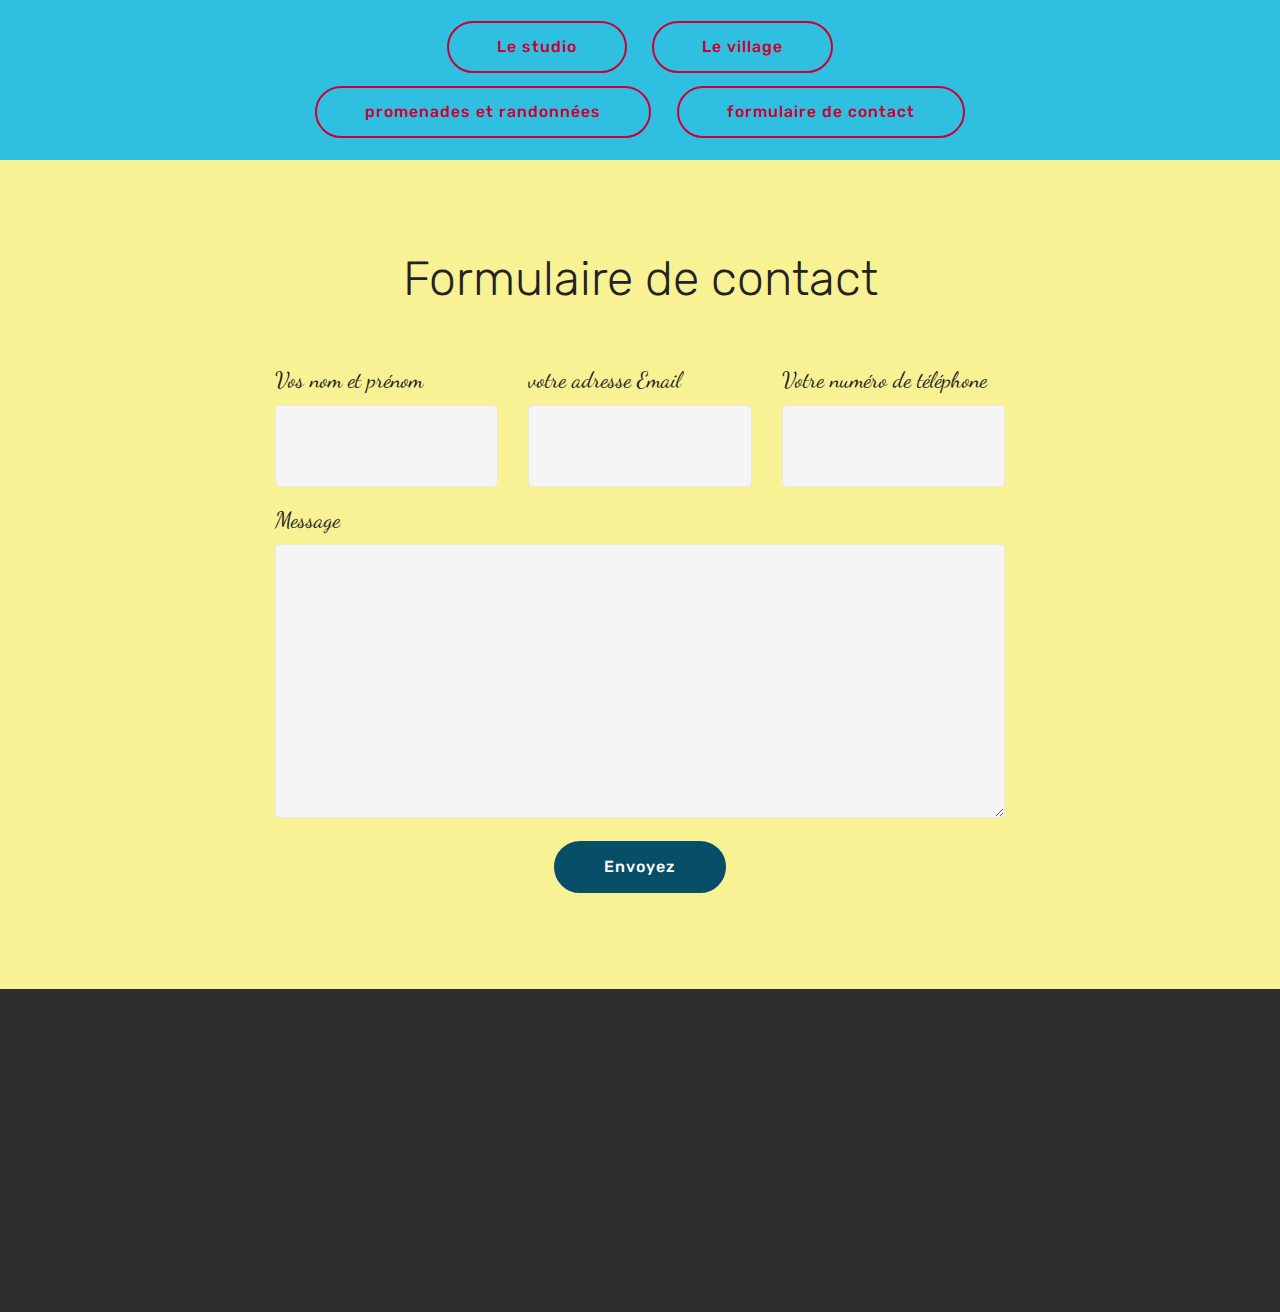
==== formulaire de contact.html @ d0e0c3ac "create github pages" ====
<!DOCTYPE html>
<html >
<head>
  <!-- Site made with Mobirise Website Builder v4.7.2, https://mobirise.com -->
  <meta charset="UTF-8">
  <meta http-equiv="X-UA-Compatible" content="IE=edge">
  <meta name="generator" content="Mobirise v4.7.2, mobirise.com">
  <meta name="viewport" content="width=device-width, initial-scale=1, minimum-scale=1">
  <link rel="shortcut icon" href="assets/images/logo4.png" type="image/x-icon">
  <meta name="description" content="formulaire de contact">
  <title>Formulaire de contact</title>
  <link rel="stylesheet" href="assets/tether/tether.min.css">
  <link rel="stylesheet" href="assets/soundcloud-plugin/style.css">
  <link rel="stylesheet" href="assets/bootstrap/css/bootstrap.min.css">
  <link rel="stylesheet" href="assets/bootstrap/css/bootstrap-grid.min.css">
  <link rel="stylesheet" href="assets/bootstrap/css/bootstrap-reboot.min.css">
  <link rel="stylesheet" href="assets/animatecss/animate.min.css">
  <link rel="stylesheet" href="assets/socicon/css/styles.css">
  <link rel="stylesheet" href="assets/theme/css/style.css">
  <link rel="stylesheet" href="assets/mobirise/css/mbr-additional.css" type="text/css">
  
  
  
</head>
<body>

<!-- Google Analytics -->
<!-- Global site tag (gtag.js) - Google Analytics -->
<script async src="https://www.googletagmanager.com/gtag/js?id=UA-39792018-1"></script>
<script>
  window.dataLayer = window.dataLayer || [];
  function gtag(){dataLayer.push(arguments);}
  gtag('js', new Date());

  gtag('config', 'UA-39792018-1');
</script>

<!-- /Google Analytics -->


  <section class="mbr-section content8 cid-qNClLmtJgL" id="content8-3a">

    

    <div class="container">
        <div class="media-container-row title">
            <div class="col-12 col-md-8">
                <div class="mbr-section-btn align-center"><a class="btn btn-secondary-outline display-4" href="le studio.html" target="_blank">Le studio</a>
                    <a class="btn btn-secondary-outline display-4" href="le village.html" target="_blank">Le village</a> <a class="btn btn-secondary-outline display-4" href="rando.html" target="_blank">promenades et randonnées</a> <a class="btn btn-secondary-outline display-4" href="formulaire de contact.html" target="_blank">formulaire de contact</a></div>
            </div>
        </div>
    </div>
</section>

<section class="engine"><a href="https://mobirise.me/f">easy website creator</a></section><section class="mbr-section form1 cid-qNvqzRquiF" id="form1-30">

    

    
    <div class="container">
        <div class="row justify-content-center">
            <div class="title col-12 col-lg-8">
                <h2 class="mbr-section-title align-center pb-3 mbr-fonts-style display-2">
                    Formulaire de contact</h2>
                
            </div>
        </div>
    </div>
    <div class="container">
        <div class="row justify-content-center">
            <div class="media-container-column col-lg-8" data-form-type="formoid">
                    <div data-form-alert="" hidden="">votre message est envoyé</div>
            
                    <form class="mbr-form" action="https://mobirise.com/" method="post" data-form-title="Mobirise Form"><input type="hidden" name="email" data-form-email="true" value="fHrhHbNOTIXCjC94zwhimyqb4hc38KKIVWEuF61vkBFGDhOeCDup/QBwqun3KkVabHshCgGC2IEujzkNnMzbfjsd3WDoU7LWWPaeH7kyY+JTTnY9PksOEHny44Px7Giq" data-form-field="Email">
                        <div class="row row-sm-offset">
                            <div class="col-md-4 multi-horizontal" data-for="name">
                                <div class="form-group">
                                    <label class="form-control-label mbr-fonts-style display-7" for="name-form1-30">Vos nom et prénom</label>
                                    <input type="text" class="form-control" name="name" data-form-field="Name" required="" id="name-form1-30">
                                </div>
                            </div>
                            <div class="col-md-4 multi-horizontal" data-for="email">
                                <div class="form-group">
                                    <label class="form-control-label mbr-fonts-style display-7" for="email-form1-30">votre adresse Email</label>
                                    <input type="email" class="form-control" name="email" data-form-field="Email" required="" id="email-form1-30">
                                </div>
                            </div>
                            <div class="col-md-4 multi-horizontal" data-for="phone">
                                <div class="form-group">
                                    <label class="form-control-label mbr-fonts-style display-7" for="phone-form1-30">Votre numéro de téléphone</label>
                                    <input type="tel" class="form-control" name="phone" data-form-field="Phone" id="phone-form1-30">
                                </div>
                            </div>
                        </div>
                        <div class="form-group" data-for="message">
                            <label class="form-control-label mbr-fonts-style display-7" for="message-form1-30">Message</label>
                            <textarea type="text" class="form-control" name="message" rows="7" data-form-field="Message" id="message-form1-30"></textarea>
                        </div>
            
                        <span class="input-group-btn"><button href="" type="submit" class="btn btn-primary btn-form display-4">Envoyez</button></span>
                    </form>
            </div>
        </div>
    </div>
</section>

<section class="cid-qOCn9aMq0o" id="footer1-49">

    

    

    <div class="container">
        <div class="media-container-row content text-white">
            <div class="col-12 col-md-3">
                <div class="media-wrap">
                    <a href="https://mobirise.com/">
                        <img src="assets/images/logo2.png" alt="Mobirise">
                    </a>
                </div>
            </div>
            <div class="col-12 col-md-3 mbr-fonts-style display-7">
                <h5 class="pb-3"></h5>
                <p class="mbr-text"><br><br></p>
            </div>
            <div class="col-12 col-md-3 mbr-fonts-style display-7">
                <h5 class="pb-3">
                    Contacts
                </h5>
                <p class="mbr-text">
                    Email: guy.gimenez@sfr.fr &nbsp; &nbsp; &nbsp; Téléphone: <br>+33 6 86 57 93 01 &nbsp; &nbsp; &nbsp; &nbsp; &nbsp; &nbsp; &nbsp; &nbsp; &nbsp;<br></p>
            </div>
            <div class="col-12 col-md-3 mbr-fonts-style display-7">
                <h5 class="pb-3">
                    Liens</h5>
                <p class="mbr-text"><a href="mentions légales.html" target="_blank" class="text-secondary">Mentions légales</a><br><a href="https://www.clevacances.com/fr/locationvacances/midipyrenees/hautespyrenees/gavarnie-26995/studio_alcove_residence_le_mousqueton_a_gavarnie/18421" target="_blank" class="text-secondary">Annonce Clévacances</a><br><br></p>
            </div>
        </div>
        
    </div>
</section>


  <script src="assets/web/assets/jquery/jquery.min.js"></script>
  <script src="assets/popper/popper.min.js"></script>
  <script src="assets/tether/tether.min.js"></script>
  <script src="assets/bootstrap/js/bootstrap.min.js"></script>
  <script src="assets/smoothscroll/smooth-scroll.js"></script>
  <script src="assets/cookies-alert-plugin/cookies-alert-core.js"></script>
  <script src="assets/cookies-alert-plugin/cookies-alert-script.js"></script>
  <script src="assets/viewportchecker/jquery.viewportchecker.js"></script>
  <script src="assets/theme/js/script.js"></script>
  <script src="assets/formoid/formoid.min.js"></script>
  
  
 <div id="scrollToTop" class="scrollToTop mbr-arrow-up"><a style="text-align: center;"><i></i></a></div>
    <input name="animation" type="hidden">
  <input name="cookieData" type="hidden" data-cookie-text="We use cookies to give you the best experience. Read our <a href='privacy.html'>cookie policy</a>.">
  </body>
</html>
---- assets/soundcloud-plugin/style.css ----
.addons-container {
  position: relative;
  margin-left: auto;
  margin-right: auto;
  padding-right: 15px;
  padding-left: 15px; }
  @media (min-width: 576px) {
    .addons-container {
      padding-right: 15px;
      padding-left: 15px; } }
  @media (min-width: 768px) {
    .addons-container {
      padding-right: 15px;
      padding-left: 15px; } }
  @media (min-width: 992px) {
    .addons-container {
      padding-right: 15px;
      padding-left: 15px; } }
  @media (min-width: 1200px) {
    .addons-container {
      padding-right: 15px;
      padding-left: 15px; } }
  @media (min-width: 576px) {
    .addons-container {
      width: 540px;
      max-width: 100%; } }
  @media (min-width: 768px) {
    .addons-container {
      width: 720px;
      max-width: 100%; } }
  @media (min-width: 992px) {
    .addons-container {
      width: 960px;
      max-width: 100%; } }
  @media (min-width: 1200px) {
    .addons-container {
      width: 1140px;
      max-width: 100%; } }

.addons-container-inner{
    position: relative;
    width: 100%;
    min-height: 1px;
    padding-right: 15px;
    padding-left: 15px;
}
@media (min-width: 567px) {
    .addons-container-inner{
        -ms-flex: 0 0 66.666667%;
        flex: 0 0 66.666667%;
        max-width: 66.666667%;
    }
}
.addons-row{
    display: flex;
    justify-content:center;
}
---- assets/socicon/css/styles.css ----
@charset "UTF-8";

@font-face {
  font-family: "socicon";
  src:url("../fonts/socicon.eot");
  src:url("../fonts/socicon.eot?#iefix") format("embedded-opentype"),
    url("../fonts/socicon.woff") format("woff"),
    url("../fonts/socicon.ttf") format("truetype"),
    url("../fonts/socicon.svg#socicon") format("svg");
  font-weight: normal;
  font-style: normal;

}

[data-icon]:before {
  font-family: "socicon" !important;
  content: attr(data-icon);
  font-style: normal !important;
  font-weight: normal !important;
  font-variant: normal !important;
  text-transform: none !important;
  speak: none;
  line-height: 1;
  -webkit-font-smoothing: antialiased;
  -moz-osx-font-smoothing: grayscale;
}

[class^="socicon-"]:before,
[class*=" socicon-"]:before {
  font-family: "socicon" !important;
  font-style: normal !important;
  font-weight: normal !important;
  font-variant: normal !important;
  text-transform: none !important;
  speak: none;
  line-height: 1;
  -webkit-font-smoothing: antialiased;
  -moz-osx-font-smoothing: grayscale;
}

.socicon-modelmayhem:before {
  content: "\e000";
}
.socicon-mixcloud:before {
  content: "\e001";
}
.socicon-drupal:before {
  content: "\e002";
}
.socicon-swarm:before {
  content: "\e003";
}
.socicon-istock:before {
  content: "\e004";
}
.socicon-yammer:before {
  content: "\e005";
}
.socicon-ello:before {
  content: "\e006";
}
.socicon-stackoverflow:before {
  content: "\e007";
}
.socicon-persona:before {
  content: "\e008";
}
.socicon-triplej:before {
  content: "\e009";
}
.socicon-houzz:before {
  content: "\e00a";
}
.socicon-rss:before {
  content: "\e00b";
}
.socicon-paypal:before {
  content: "\e00c";
}
.socicon-odnoklassniki:before {
  content: "\e00d";
}
.socicon-airbnb:before {
  content: "\e00e";
}
.socicon-periscope:before {
  content: "\e00f";
}
.socicon-outlook:before {
  content: "\e010";
}
.socicon-coderwall:before {
  content: "\e011";
}
.socicon-tripadvisor:before {
  content: "\e012";
}
.socicon-appnet:before {
  content: "\e013";
}
.socicon-goodreads:before {
  content: "\e014";
}
.socicon-tripit:before {
  content: "\e015";
}
.socicon-lanyrd:before {
  content: "\e016";
}
.socicon-slideshare:before {
  content: "\e017";
}
.socicon-buffer:before {
  content: "\e018";
}
.socicon-disqus:before {
  content: "\e019";
}
.socicon-vkontakte:before {
  content: "\e01a";
}
.socicon-whatsapp:before {
  content: "\e01b";
}
.socicon-patreon:before {
  content: "\e01c";
}
.socicon-storehouse:before {
  content: "\e01d";
}
.socicon-pocket:before {
  content: "\e01e";
}
.socicon-mail:before {
  content: "\e01f";
}
.socicon-blogger:before {
  content: "\e020";
}
.socicon-technorati:before {
  content: "\e021";
}
.socicon-reddit:before {
  content: "\e022";
}
.socicon-dribbble:before {
  content: "\e023";
}
.socicon-stumbleupon:before {
  content: "\e024";
}
.socicon-digg:before {
  content: "\e025";
}
.socicon-envato:before {
  content: "\e026";
}
.socicon-behance:before {
  content: "\e027";
}
.socicon-delicious:before {
  content: "\e028";
}
.socicon-deviantart:before {
  content: "\e029";
}
.socicon-forrst:before {
  content: "\e02a";
}
.socicon-play:before {
  content: "\e02b";
}
.socicon-zerply:before {
  content: "\e02c";
}
.socicon-wikipedia:before {
  content: "\e02d";
}
.socicon-apple:before {
  content: "\e02e";
}
.socicon-flattr:before {
  content: "\e02f";
}
.socicon-github:before {
  content: "\e030";
}
.socicon-renren:before {
  content: "\e031";
}
.socicon-friendfeed:before {
  content: "\e032";
}
.socicon-newsvine:before {
  content: "\e033";
}
.socicon-identica:before {
  content: "\e034";
}
.socicon-bebo:before {
  content: "\e035";
}
.socicon-zynga:before {
  content: "\e036";
}
.socicon-steam:before {
  content: "\e037";
}
.socicon-xbox:before {
  content: "\e038";
}
.socicon-windows:before {
  content: "\e039";
}
.socicon-qq:before {
  content: "\e03a";
}
.socicon-douban:before {
  content: "\e03b";
}
.socicon-meetup:before {
  content: "\e03c";
}
.socicon-playstation:before {
  content: "\e03d";
}
.socicon-android:before {
  content: "\e03e";
}
.socicon-snapchat:before {
  content: "\e03f";
}
.socicon-twitter:before {
  content: "\e040";
}
.socicon-facebook:before {
  content: "\e041";
}
.socicon-googleplus:before {
  content: "\e042";
}
.socicon-pinterest:before {
  content: "\e043";
}
.socicon-foursquare:before {
  content: "\e044";
}
.socicon-yahoo:before {
  content: "\e045";
}
.socicon-skype:before {
  content: "\e046";
}
.socicon-yelp:before {
  content: "\e047";
}
.socicon-feedburner:before {
  content: "\e048";
}
.socicon-linkedin:before {
  content: "\e049";
}
.socicon-viadeo:before {
  content: "\e04a";
}
.socicon-xing:before {
  content: "\e04b";
}
.socicon-myspace:before {
  content: "\e04c";
}
.socicon-soundcloud:before {
  content: "\e04d";
}
.socicon-spotify:before {
  content: "\e04e";
}
.socicon-grooveshark:before {
  content: "\e04f";
}
.socicon-lastfm:before {
  content: "\e050";
}
.socicon-youtube:before {
  content: "\e051";
}
.socicon-vimeo:before {
  content: "\e052";
}
.socicon-dailymotion:before {
  content: "\e053";
}
.socicon-vine:before {
  content: "\e054";
}
.socicon-flickr:before {
  content: "\e055";
}
.socicon-500px:before {
  content: "\e056";
}
.socicon-wordpress:before {
  content: "\e058";
}
.socicon-tumblr:before {
  content: "\e059";
}
.socicon-twitch:before {
  content: "\e05a";
}
.socicon-8tracks:before {
  content: "\e05b";
}
.socicon-amazon:before {
  content: "\e05c";
}
.socicon-icq:before {
  content: "\e05d";
}
.socicon-smugmug:before {
  content: "\e05e";
}
.socicon-ravelry:before {
  content: "\e05f";
}
.socicon-weibo:before {
  content: "\e060";
}
.socicon-baidu:before {
  content: "\e061";
}
.socicon-angellist:before {
  content: "\e062";
}
.socicon-ebay:before {
  content: "\e063";
}
.socicon-imdb:before {
  content: "\e064";
}
.socicon-stayfriends:before {
  content: "\e065";
}
.socicon-residentadvisor:before {
  content: "\e066";
}
.socicon-google:before {
  content: "\e067";
}
.socicon-yandex:before {
  content: "\e068";
}
.socicon-sharethis:before {
  content: "\e069";
}
.socicon-bandcamp:before {
  content: "\e06a";
}
.socicon-itunes:before {
  content: "\e06b";
}
.socicon-deezer:before {
  content: "\e06c";
}
.socicon-telegram:before {
  content: "\e06e";
}
.socicon-openid:before {
  content: "\e06f";
}
.socicon-amplement:before {
  content: "\e070";
}
.socicon-viber:before {
  content: "\e071";
}
.socicon-zomato:before {
  content: "\e072";
}
.socicon-draugiem:before {
  content: "\e074";
}
.socicon-endomodo:before {
  content: "\e075";
}
.socicon-filmweb:before {
  content: "\e076";
}
.socicon-stackexchange:before {
  content: "\e077";
}
.socicon-wykop:before {
  content: "\e078";
}
.socicon-teamspeak:before {
  content: "\e079";
}
.socicon-teamviewer:before {
  content: "\e07a";
}
.socicon-ventrilo:before {
  content: "\e07b";
}
.socicon-younow:before {
  content: "\e07c";
}
.socicon-raidcall:before {
  content: "\e07d";
}
.socicon-mumble:before {
  content: "\e07e";
}
.socicon-medium:before {
  content: "\e06d";
}
.socicon-bebee:before {
  content: "\e07f";
}
.socicon-hitbox:before {
  content: "\e080";
}
.socicon-reverbnation:before {
  content: "\e081";
}
.socicon-formulr:before {
  content: "\e082";
}
.socicon-instagram:before {
  content: "\e057";
}
.socicon-battlenet:before {
  content: "\e083";
}
.socicon-chrome:before {
  content: "\e084";
}
.socicon-discord:before {
  content: "\e086";
}
.socicon-issuu:before {
  content: "\e087";
}
.socicon-macos:before {
  content: "\e088";
}
.socicon-firefox:before {
  content: "\e089";
}
.socicon-opera:before {
  content: "\e08d";
}
.socicon-keybase:before {
  content: "\e090";
}
.socicon-alliance:before {
  content: "\e091";
}
.socicon-livejournal:before {
  content: "\e092";
}
.socicon-googlephotos:before {
  content: "\e093";
}
.socicon-horde:before {
  content: "\e094";
}
.socicon-etsy:before {
  content: "\e095";
}
.socicon-zapier:before {
  content: "\e096";
}
.socicon-google-scholar:before {
  content: "\e097";
}
.socicon-researchgate:before {
  content: "\e098";
}
.socicon-wechat:before {
  content: "\e099";
}
.socicon-strava:before {
  content: "\e09a";
}
.socicon-line:before {
  content: "\e09b";
}
.socicon-lyft:before {
  content: "\e09c";
}
.socicon-uber:before {
  content: "\e09d";
}
.socicon-songkick:before {
  content: "\e09e";
}
.socicon-viewbug:before {
  content: "\e09f";
}
.socicon-googlegroups:before {
  content: "\e0a0";
}
.socicon-quora:before {
  content: "\e073";
}
.socicon-diablo:before {
  content: "\e085";
}
.socicon-blizzard:before {
  content: "\e0a1";
}
.socicon-hearthstone:before {
  content: "\e08b";
}
.socicon-heroes:before {
  content: "\e08a";
}
.socicon-overwatch:before {
  content: "\e08c";
}
.socicon-warcraft:before {
  content: "\e08e";
}
.socicon-starcraft:before {
  content: "\e08f";
}
.socicon-beam:before {
  content: "\e0a2";
}
.socicon-curse:before {
  content: "\e0a3";
}
.socicon-player:before {
  content: "\e0a4";
}
.socicon-streamjar:before {
  content: "\e0a5";
}
.socicon-nintendo:before {
  content: "\e0a6";
}
.socicon-hellocoton:before {
  content: "\e0a7";
}
---- assets/theme/css/style.css ----
/*!
 * Mobirise v4 theme (https://mobirise.com/)
 * Copyright 2017 Mobirise
 */
section {
  background-color: #eeeeee; }

section,
.container,
.container-fluid {
  position: relative;
  word-wrap: break-word; }

a.mbr-iconfont:hover {
  text-decoration: none; }

.article .lead p, .article .lead ul, .article .lead ol, .article .lead pre, .article .lead blockquote {
  margin-bottom: 0; }

a {
  font-style: normal;
  font-weight: 400;
  cursor: pointer; }
  a, a:hover {
    text-decoration: none; }

figure {
  margin-bottom: 0; }

body {
  color: #232323; }

h1, h2, h3, h4, h5, h6,
.h1, .h2, .h3, .h4, .h5, .h6,
.display-1, .display-2, .display-3, .display-4 {
  line-height: 1;
  word-break: break-word;
  word-wrap: break-word; }

b, strong {
  font-weight: bold; }

blockquote {
  padding: 10px 0 10px 20px;
  position: relative;
  border-left: 2px solid;
  border-color: #ff3366; }

input:-webkit-autofill, input:-webkit-autofill:hover, input:-webkit-autofill:focus, input:-webkit-autofill:active {
  transition-delay: 9999s;
  transition-property: background-color, color; }

textarea[type="hidden"] {
  display: none; }

body {
  position: relative; }

section {
  background-position: 50% 50%;
  background-repeat: no-repeat;
  background-size: cover; }
  section .mbr-background-video,
  section .mbr-background-video-preview {
    position: absolute;
    bottom: 0;
    left: 0;
    right: 0;
    top: 0; }

.hidden {
  visibility: hidden; }

.mbr-z-index20 {
  z-index: 20; }

/*! Base colors */
.mbr-white {
  color: #ffffff; }

.mbr-black {
  color: #000000; }

.mbr-bg-white {
  background-color: #ffffff; }

.mbr-bg-black {
  background-color: #000000; }

/*! Text-aligns */
.align-left {
  text-align: left; }

.align-center {
  text-align: center; }

.align-right {
  text-align: right; }

@media (max-width: 767px) {
  .align-left, .align-center, .align-right, .mbr-section-btn, .mbr-section-title {
    text-align: center; } }
/*! Font-weight  */
.mbr-light {
  font-weight: 300; }

.mbr-regular {
  font-weight: 400; }

.mbr-semibold {
  font-weight: 500; }

.mbr-bold {
  font-weight: 700; }

/*! Media  */
.media-size-item {
  -webkit-flex: 1 1 auto;
  -moz-flex: 1 1 auto;
  -ms-flex: 1 1 auto;
  -o-flex: 1 1 auto;
  flex: 1 1 auto; }

.media-content {
  -webkit-flex-basis: 100%;
  flex-basis: 100%; }

.media-container-row {
  display: -ms-flexbox;
  display: -webkit-flex;
  display: flex;
  -webkit-flex-direction: row;
  -ms-flex-direction: row;
  flex-direction: row;
  -webkit-flex-wrap: wrap;
  -ms-flex-wrap: wrap;
  flex-wrap: wrap;
  -webkit-justify-content: center;
  -ms-flex-pack: center;
  justify-content: center;
  -webkit-align-content: center;
  -ms-flex-line-pack: center;
  align-content: center;
  -webkit-align-items: start;
  -ms-flex-align: start;
  align-items: start; }
  .media-container-row .media-size-item {
    width: 400px; }

.media-container-column {
  display: -ms-flexbox;
  display: -webkit-flex;
  display: flex;
  -webkit-flex-direction: column;
  -ms-flex-direction: column;
  flex-direction: column;
  -webkit-flex-wrap: wrap;
  -ms-flex-wrap: wrap;
  flex-wrap: wrap;
  -webkit-justify-content: center;
  -ms-flex-pack: center;
  justify-content: center;
  -webkit-align-content: center;
  -ms-flex-line-pack: center;
  align-content: center;
  -webkit-align-items: stretch;
  -ms-flex-align: stretch;
  align-items: stretch; }
  .media-container-column > * {
    width: 100%; }

@media (min-width: 992px) {
  .media-container-row {
    -webkit-flex-wrap: nowrap;
    -ms-flex-wrap: nowrap;
    flex-wrap: nowrap; } }
figure {
  overflow: hidden; }

figure[mbr-media-size] {
  transition: width 0.1s; }

.mbr-figure img, .mbr-figure iframe {
  display: block;
  width: 100%; }

.card {
  background-color: transparent;
  border: none; }

.card-img {
  text-align: center;
  flex-shrink: 0; }

.media {
  max-width: 100%;
  margin: 0 auto; }

.mbr-figure {
  -ms-flex-item-align: center;
  -ms-grid-row-align: center;
  -webkit-align-self: center;
  align-self: center; }

.media-container > div {
  max-width: 100%; }

.mbr-figure img, .card-img img {
  width: 100%; }

@media (max-width: 991px) {
  .media-size-item {
    width: auto !important; }

  .media {
    width: auto; }

  .mbr-figure {
    width: 100% !important; } }
/*! Buttons */
.mbr-section-btn {
  margin-left: -.25rem;
  margin-right: -.25rem;
  font-size: 0; }

nav .mbr-section-btn {
  margin-left: 0rem;
  margin-right: 0rem; }

/*! Btn icon margin */
.btn .mbr-iconfont, .btn.btn-sm .mbr-iconfont {
  cursor: pointer;
  margin-right: 0.5rem; }

.btn.btn-md .mbr-iconfont, .btn.btn-md .mbr-iconfont {
  margin-right: 0.8rem; }

.mbr-regular {
  font-weight: 400; }

.mbr-semibold {
  font-weight: 500; }

.mbr-bold {
  font-weight: 700; }

[type="submit"] {
  -webkit-appearance: none; }

/*! Full-screen */
.mbr-fullscreen .mbr-overlay {
  min-height: 100vh; }

.mbr-fullscreen {
  display: flex;
  display: -webkit-flex;
  display: -moz-flex;
  display: -ms-flex;
  display: -o-flex;
  align-items: center;
  -webkit-align-items: center;
  min-height: 100vh;
  padding-top: 3rem;
  padding-bottom: 3rem; }

/*! Map */
.map {
  height: 25rem;
  position: relative; }
  .map iframe {
    width: 100%;
    height: 100%; }

/* Form */
.form-asterisk {
  font-family: initial;
  position: absolute;
  top: -2px;
  font-weight: normal; }

/*! Scroll to top arrow */
.mbr-arrow-up {
  bottom: 25px;
  right: 90px;
  position: fixed;
  text-align: right;
  z-index: 5000;
  color: #ffffff;
  font-size: 32px;
  transform: rotate(180deg);
  -webkit-transform: rotate(180deg); }

.mbr-arrow-up a {
  background: rgba(0, 0, 0, 0.2);
  border-radius: 3px;
  color: #fff;
  display: inline-block;
  height: 60px;
  width: 60px;
  outline-style: none !important;
  position: relative;
  text-decoration: none;
  transition: all .3s ease-in-out;
  cursor: pointer;
  text-align: center; }
  .mbr-arrow-up a:hover {
    background-color: rgba(0, 0, 0, 0.4); }
  .mbr-arrow-up a i {
    line-height: 60px; }

.mbr-arrow-up-icon {
  display: block;
  color: #fff; }

.mbr-arrow-up-icon::before {
  content: "\203a";
  display: inline-block;
  font-family: serif;
  font-size: 32px;
  line-height: 1;
  font-style: normal;
  position: relative;
  top: 6px;
  left: -4px;
  -webkit-transform: rotate(-90deg);
  transform: rotate(-90deg); }

/*! Arrow Down */
.mbr-arrow {
  position: absolute;
  bottom: 45px;
  left: 50%;
  width: 60px;
  height: 60px;
  cursor: pointer;
  background-color: rgba(80, 80, 80, 0.5);
  border-radius: 50%;
  -webkit-transform: translateX(-50%);
  transform: translateX(-50%); }
  .mbr-arrow > a {
    display: inline-block;
    text-decoration: none;
    outline-style: none;
    -webkit-animation: arrowdown 1.7s ease-in-out infinite;
    animation: arrowdown 1.7s ease-in-out infinite; }
    .mbr-arrow > a > i {
      position: absolute;
      top: -2px;
      left: 15px;
      font-size: 2rem; }

@keyframes arrowdown {
  0% {
    transform: translateY(0px);
    -webkit-transform: translateY(0px); }
  50% {
    transform: translateY(-5px);
    -webkit-transform: translateY(-5px); }
  100% {
    transform: translateY(0px);
    -webkit-transform: translateY(0px); } }
@-webkit-keyframes arrowdown {
  0% {
    transform: translateY(0px);
    -webkit-transform: translateY(0px); }
  50% {
    transform: translateY(-5px);
    -webkit-transform: translateY(-5px); }
  100% {
    transform: translateY(0px);
    -webkit-transform: translateY(0px); } }
@media (max-width: 500px) {
  .mbr-arrow-up {
    left: 50%;
    right: auto;
    transform: translateX(-50%) rotate(180deg);
    -webkit-transform: translateX(-50%) rotate(180deg); } }
/*Gradients animation*/
@keyframes gradient-animation {
  from {
    background-position: 0% 100%;
    animation-timing-function: ease-in-out; }
  to {
    background-position: 100% 0%;
    animation-timing-function: ease-in-out; } }
@-webkit-keyframes gradient-animation {
  from {
    background-position: 0% 100%;
    animation-timing-function: ease-in-out; }
  to {
    background-position: 100% 0%;
    animation-timing-function: ease-in-out; } }
.bg-gradient {
  background-size: 200% 200%;
  animation: gradient-animation 5s infinite alternate;
  -webkit-animation: gradient-animation 5s infinite alternate; }

.menu .navbar-brand {
  display: -webkit-flex; }
  .menu .navbar-brand span {
    display: flex;
    display: -webkit-flex; }
  .menu .navbar-brand .navbar-caption-wrap {
    display: -webkit-flex; }
  .menu .navbar-brand .navbar-logo img {
    display: -webkit-flex; }
@media (min-width: 768px) and (max-width: 991px) {
  .menu .navbar-toggleable-sm .navbar-nav {
    display: -webkit-box;
    display: -webkit-flex;
    display: -ms-flexbox; } }
@media (min-width: 992px) {
  .menu .navbar-nav.nav-dropdown {
    display: -webkit-flex; }
  .menu .navbar-toggleable-sm .navbar-collapse {
    display: -webkit-flex !important; } }

/*# sourceMappingURL=style.css.map */
.engine {
	position: absolute;
	text-indent: -2400px;
	text-align: center;
	padding: 0;
	top: 0;
	left: -2400px;
}
---- assets/mobirise/css/mbr-additional.css ----
@import url(https://fonts.googleapis.com/css?family=Rubik:300,300i,400,400i,500,500i,700,700i,900,900i);
@import url(https://fonts.googleapis.com/css?family=Courgette:400);
@import url(https://fonts.googleapis.com/css?family=Dancing+Script:400,700);





body {
  font-style: normal;
  line-height: 1.5;
}
.mbr-section-title {
  font-style: normal;
  line-height: 1.2;
}
.mbr-section-subtitle {
  line-height: 1.3;
}
.mbr-text {
  font-style: normal;
  line-height: 1.6;
}
.display-1 {
  font-family: 'Rubik', sans-serif;
  font-size: 5rem;
}
.display-1 > .mbr-iconfont {
  font-size: 8rem;
}
.display-2 {
  font-family: 'Rubik', sans-serif;
  font-size: 3rem;
}
.display-2 > .mbr-iconfont {
  font-size: 4.8rem;
}
.display-4 {
  font-family: 'Rubik', sans-serif;
  font-size: 1rem;
}
.display-4 > .mbr-iconfont {
  font-size: 1.6rem;
}
.display-5 {
  font-family: 'Courgette', handwriting;
  font-size: 1.8rem;
}
.display-5 > .mbr-iconfont {
  font-size: 2.88rem;
}
.display-7 {
  font-family: 'Dancing Script', handwriting;
  font-size: 1.4rem;
}
.display-7 > .mbr-iconfont {
  font-size: 2.24rem;
}
/* ---- Fluid typography for mobile devices ---- */
/* 1.4 - font scale ratio ( bootstrap == 1.42857 ) */
/* 100vw - current viewport width */
/* (48 - 20)  48 == 48rem == 768px, 20 == 20rem == 320px(minimal supported viewport) */
/* 0.65 - min scale variable, may vary */
@media (max-width: 768px) {
  .display-1 {
    font-size: 4rem;
    font-size: calc( 2.4rem + (5 - 2.4) * ((100vw - 20rem) / (48 - 20)));
    line-height: calc( 1.4 * (2.4rem + (5 - 2.4) * ((100vw - 20rem) / (48 - 20))));
  }
  .display-2 {
    font-size: 2.4rem;
    font-size: calc( 1.7rem + (3 - 1.7) * ((100vw - 20rem) / (48 - 20)));
    line-height: calc( 1.4 * (1.7rem + (3 - 1.7) * ((100vw - 20rem) / (48 - 20))));
  }
  .display-4 {
    font-size: 0.8rem;
    font-size: calc( 1rem + (1 - 1) * ((100vw - 20rem) / (48 - 20)));
    line-height: calc( 1.4 * (1rem + (1 - 1) * ((100vw - 20rem) / (48 - 20))));
  }
  .display-5 {
    font-size: 1.44rem;
    font-size: calc( 1.28rem + (1.8 - 1.28) * ((100vw - 20rem) / (48 - 20)));
    line-height: calc( 1.4 * (1.28rem + (1.8 - 1.28) * ((100vw - 20rem) / (48 - 20))));
  }
}
/* Buttons */
.btn {
  font-weight: 500;
  border-width: 2px;
  font-style: normal;
  letter-spacing: 1px;
  margin: .4rem .8rem;
  white-space: normal;
  -webkit-transition: all 0.3s ease-in-out;
  -moz-transition: all 0.3s ease-in-out;
  transition: all 0.3s ease-in-out;
  padding: 1rem 3rem;
  border-radius: 3px;
  display: inline-flex;
  align-items: center;
  justify-content: center;
  word-break: break-word;
}
.btn-sm {
  font-weight: 500;
  letter-spacing: 1px;
  -webkit-transition: all 0.3s ease-in-out;
  -moz-transition: all 0.3s ease-in-out;
  transition: all 0.3s ease-in-out;
  padding: 0.6rem 1.5rem;
  border-radius: 3px;
}
.btn-md {
  font-weight: 500;
  letter-spacing: 1px;
  margin: .4rem .8rem !important;
  -webkit-transition: all 0.3s ease-in-out;
  -moz-transition: all 0.3s ease-in-out;
  transition: all 0.3s ease-in-out;
  padding: 1rem 3rem;
  border-radius: 3px;
}
.btn-lg {
  font-weight: 500;
  letter-spacing: 1px;
  margin: .4rem .8rem !important;
  -webkit-transition: all 0.3s ease-in-out;
  -moz-transition: all 0.3s ease-in-out;
  transition: all 0.3s ease-in-out;
  padding: 1.2rem 3.2rem;
  border-radius: 3px;
}
.bg-primary {
  background-color: #074f68 !important;
}
.bg-success {
  background-color: #f7ed4a !important;
}
.bg-info {
  background-color: #82786e !important;
}
.bg-warning {
  background-color: #879a9f !important;
}
.bg-danger {
  background-color: #b1a374 !important;
}
.btn-primary,
.btn-primary:active {
  background-color: #074f68 !important;
  border-color: #074f68 !important;
  color: #ffffff !important;
}
.btn-primary:hover,
.btn-primary:focus,
.btn-primary.focus,
.btn-primary.active {
  color: #ffffff !important;
  background-color: #021920 !important;
  border-color: #021920 !important;
}
.btn-primary.disabled,
.btn-primary:disabled {
  color: #ffffff !important;
  background-color: #021920 !important;
  border-color: #021920 !important;
}
.btn-secondary,
.btn-secondary:active {
  background-color: #ff3366 !important;
  border-color: #ff3366 !important;
  color: #ffffff !important;
}
.btn-secondary:hover,
.btn-secondary:focus,
.btn-secondary.focus,
.btn-secondary.active {
  color: #ffffff !important;
  background-color: #e50039 !important;
  border-color: #e50039 !important;
}
.btn-secondary.disabled,
.btn-secondary:disabled {
  color: #ffffff !important;
  background-color: #e50039 !important;
  border-color: #e50039 !important;
}
.btn-info,
.btn-info:active {
  background-color: #82786e !important;
  border-color: #82786e !important;
  color: #ffffff !important;
}
.btn-info:hover,
.btn-info:focus,
.btn-info.focus,
.btn-info.active {
  color: #ffffff !important;
  background-color: #59524b !important;
  border-color: #59524b !important;
}
.btn-info.disabled,
.btn-info:disabled {
  color: #ffffff !important;
  background-color: #59524b !important;
  border-color: #59524b !important;
}
.btn-success,
.btn-success:active {
  background-color: #f7ed4a !important;
  border-color: #f7ed4a !important;
  color: #3f3c03 !important;
}
.btn-success:hover,
.btn-success:focus,
.btn-success.focus,
.btn-success.active {
  color: #3f3c03 !important;
  background-color: #eadd0a !important;
  border-color: #eadd0a !important;
}
.btn-success.disabled,
.btn-success:disabled {
  color: #3f3c03 !important;
  background-color: #eadd0a !important;
  border-color: #eadd0a !important;
}
.btn-warning,
.btn-warning:active {
  background-color: #879a9f !important;
  border-color: #879a9f !important;
  color: #ffffff !important;
}
.btn-warning:hover,
.btn-warning:focus,
.btn-warning.focus,
.btn-warning.active {
  color: #ffffff !important;
  background-color: #617479 !important;
  border-color: #617479 !important;
}
.btn-warning.disabled,
.btn-warning:disabled {
  color: #ffffff !important;
  background-color: #617479 !important;
  border-color: #617479 !important;
}
.btn-danger,
.btn-danger:active {
  background-color: #b1a374 !important;
  border-color: #b1a374 !important;
  color: #ffffff !important;
}
.btn-danger:hover,
.btn-danger:focus,
.btn-danger.focus,
.btn-danger.active {
  color: #ffffff !important;
  background-color: #8b7d4e !important;
  border-color: #8b7d4e !important;
}
.btn-danger.disabled,
.btn-danger:disabled {
  color: #ffffff !important;
  background-color: #8b7d4e !important;
  border-color: #8b7d4e !important;
}
.btn-white {
  color: #333333 !important;
}
.btn-white,
.btn-white:active {
  background-color: #ffffff !important;
  border-color: #ffffff !important;
  color: #808080 !important;
}
.btn-white:hover,
.btn-white:focus,
.btn-white.focus,
.btn-white.active {
  color: #808080 !important;
  background-color: #d9d9d9 !important;
  border-color: #d9d9d9 !important;
}
.btn-white.disabled,
.btn-white:disabled {
  color: #808080 !important;
  background-color: #d9d9d9 !important;
  border-color: #d9d9d9 !important;
}
.btn-black,
.btn-black:active {
  background-color: #333333 !important;
  border-color: #333333 !important;
  color: #ffffff !important;
}
.btn-black:hover,
.btn-black:focus,
.btn-black.focus,
.btn-black.active {
  color: #ffffff !important;
  background-color: #0d0d0d !important;
  border-color: #0d0d0d !important;
}
.btn-black.disabled,
.btn-black:disabled {
  color: #ffffff !important;
  background-color: #0d0d0d !important;
  border-color: #0d0d0d !important;
}
.btn-primary-outline,
.btn-primary-outline:active {
  background: none;
  border-color: #010608;
  color: #010608;
}
.btn-primary-outline:hover,
.btn-primary-outline:focus,
.btn-primary-outline.focus,
.btn-primary-outline.active {
  color: #ffffff;
  background-color: #074f68;
  border-color: #074f68;
}
.btn-primary-outline.disabled,
.btn-primary-outline:disabled {
  color: #ffffff !important;
  background-color: #074f68 !important;
  border-color: #074f68 !important;
}
.btn-secondary-outline,
.btn-secondary-outline:active {
  background: none;
  border-color: #cc0033;
  color: #cc0033;
}
.btn-secondary-outline:hover,
.btn-secondary-outline:focus,
.btn-secondary-outline.focus,
.btn-secondary-outline.active {
  color: #ffffff;
  background-color: #ff3366;
  border-color: #ff3366;
}
.btn-secondary-outline.disabled,
.btn-secondary-outline:disabled {
  color: #ffffff !important;
  background-color: #ff3366 !important;
  border-color: #ff3366 !important;
}
.btn-info-outline,
.btn-info-outline:active {
  background: none;
  border-color: #4b453f;
  color: #4b453f;
}
.btn-info-outline:hover,
.btn-info-outline:focus,
.btn-info-outline.focus,
.btn-info-outline.active {
  color: #ffffff;
  background-color: #82786e;
  border-color: #82786e;
}
.btn-info-outline.disabled,
.btn-info-outline:disabled {
  color: #ffffff !important;
  background-color: #82786e !important;
  border-color: #82786e !important;
}
.btn-success-outline,
.btn-success-outline:active {
  background: none;
  border-color: #d2c609;
  color: #d2c609;
}
.btn-success-outline:hover,
.btn-success-outline:focus,
.btn-success-outline.focus,
.btn-success-outline.active {
  color: #3f3c03;
  background-color: #f7ed4a;
  border-color: #f7ed4a;
}
.btn-success-outline.disabled,
.btn-success-outline:disabled {
  color: #3f3c03 !important;
  background-color: #f7ed4a !important;
  border-color: #f7ed4a !important;
}
.btn-warning-outline,
.btn-warning-outline:active {
  background: none;
  border-color: #55666b;
  color: #55666b;
}
.btn-warning-outline:hover,
.btn-warning-outline:focus,
.btn-warning-outline.focus,
.btn-warning-outline.active {
  color: #ffffff;
  background-color: #879a9f;
  border-color: #879a9f;
}
.btn-warning-outline.disabled,
.btn-warning-outline:disabled {
  color: #ffffff !important;
  background-color: #879a9f !important;
  border-color: #879a9f !important;
}
.btn-danger-outline,
.btn-danger-outline:active {
  background: none;
  border-color: #7a6e45;
  color: #7a6e45;
}
.btn-danger-outline:hover,
.btn-danger-outline:focus,
.btn-danger-outline.focus,
.btn-danger-outline.active {
  color: #ffffff;
  background-color: #b1a374;
  border-color: #b1a374;
}
.btn-danger-outline.disabled,
.btn-danger-outline:disabled {
  color: #ffffff !important;
  background-color: #b1a374 !important;
  border-color: #b1a374 !important;
}
.btn-black-outline,
.btn-black-outline:active {
  background: none;
  border-color: #000000;
  color: #000000;
}
.btn-black-outline:hover,
.btn-black-outline:focus,
.btn-black-outline.focus,
.btn-black-outline.active {
  color: #ffffff;
  background-color: #333333;
  border-color: #333333;
}
.btn-black-outline.disabled,
.btn-black-outline:disabled {
  color: #ffffff !important;
  background-color: #333333 !important;
  border-color: #333333 !important;
}
.btn-white-outline,
.btn-white-outline:active,
.btn-white-outline.active {
  background: none;
  border-color: #ffffff;
  color: #ffffff;
}
.btn-white-outline:hover,
.btn-white-outline:focus,
.btn-white-outline.focus {
  color: #333333;
  background-color: #ffffff;
  border-color: #ffffff;
}
.text-primary {
  color: #074f68 !important;
}
.text-secondary {
  color: #ff3366 !important;
}
.text-success {
  color: #f7ed4a !important;
}
.text-info {
  color: #82786e !important;
}
.text-warning {
  color: #879a9f !important;
}
.text-danger {
  color: #b1a374 !important;
}
.text-white {
  color: #ffffff !important;
}
.text-black {
  color: #000000 !important;
}
a.text-primary:hover,
a.text-primary:focus {
  color: #010608 !important;
}
a.text-secondary:hover,
a.text-secondary:focus {
  color: #cc0033 !important;
}
a.text-success:hover,
a.text-success:focus {
  color: #d2c609 !important;
}
a.text-info:hover,
a.text-info:focus {
  color: #4b453f !important;
}
a.text-warning:hover,
a.text-warning:focus {
  color: #55666b !important;
}
a.text-danger:hover,
a.text-danger:focus {
  color: #7a6e45 !important;
}
a.text-white:hover,
a.text-white:focus {
  color: #b3b3b3 !important;
}
a.text-black:hover,
a.text-black:focus {
  color: #4d4d4d !important;
}
.alert-success {
  background-color: #70c770;
}
.alert-info {
  background-color: #82786e;
}
.alert-warning {
  background-color: #879a9f;
}
.alert-danger {
  background-color: #b1a374;
}
.mbr-section-btn a.btn:not(.btn-form) {
  border-radius: 100px;
}
.mbr-section-btn a.btn:not(.btn-form):hover,
.mbr-section-btn a.btn:not(.btn-form):focus {
  box-shadow: none !important;
}
.mbr-section-btn a.btn:not(.btn-form):hover,
.mbr-section-btn a.btn:not(.btn-form):focus {
  box-shadow: 0 10px 40px 0 rgba(0, 0, 0, 0.2) !important;
  -webkit-box-shadow: 0 10px 40px 0 rgba(0, 0, 0, 0.2) !important;
}
.mbr-gallery-filter li a {
  border-radius: 100px !important;
}
.mbr-gallery-filter li.active .btn {
  background-color: #074f68;
  border-color: #074f68;
  color: #ffffff;
}
.mbr-gallery-filter li.active .btn:focus {
  box-shadow: none;
}
.nav-tabs .nav-link {
  border-radius: 100px !important;
}
.btn-form {
  border-radius: 0;
}
.btn-form:hover {
  cursor: pointer;
}
a,
a:hover {
  color: #074f68;
}
.mbr-plan-header.bg-primary .mbr-plan-subtitle,
.mbr-plan-header.bg-primary .mbr-plan-price-desc {
  color: #0faadf;
}
.mbr-plan-header.bg-success .mbr-plan-subtitle,
.mbr-plan-header.bg-success .mbr-plan-price-desc {
  color: #ffffff;
}
.mbr-plan-header.bg-info .mbr-plan-subtitle,
.mbr-plan-header.bg-info .mbr-plan-price-desc {
  color: #beb8b2;
}
.mbr-plan-header.bg-warning .mbr-plan-subtitle,
.mbr-plan-header.bg-warning .mbr-plan-price-desc {
  color: #ced6d8;
}
.mbr-plan-header.bg-danger .mbr-plan-subtitle,
.mbr-plan-header.bg-danger .mbr-plan-price-desc {
  color: #dfd9c6;
}
/* Scroll to top button*/
#scrollToTop a {
  border-radius: 100px;
}
#scrollToTop a i:before {
  content: '';
  position: absolute;
  height: 40%;
  top: 25%;
  background: #fff;
  width: 2px;
  left: calc(50% - 1px);
}
#scrollToTop a i:after {
  content: '';
  position: absolute;
  display: block;
  border-top: 2px solid #fff;
  border-right: 2px solid #fff;
  width: 40%;
  height: 40%;
  left: 30%;
  bottom: 30%;
  transform: rotate(135deg);
}
/* Others*/
.note-check a[data-value=Rubik] {
  font-style: normal;
}
.mbr-arrow a {
  color: #ffffff;
}
@media (max-width: 767px) {
  .mbr-arrow {
    display: none;
  }
}
.form-control-label {
  position: relative;
  cursor: pointer;
  margin-bottom: .357em;
  padding: 0;
}
.alert {
  color: #ffffff;
  border-radius: 0;
  border: 0;
  font-size: .875rem;
  line-height: 1.5;
  margin-bottom: 1.875rem;
  padding: 1.25rem;
  position: relative;
}
.alert.alert-form::after {
  background-color: inherit;
  bottom: -7px;
  content: "";
  display: block;
  height: 14px;
  left: 50%;
  margin-left: -7px;
  position: absolute;
  transform: rotate(45deg);
  width: 14px;
}
.form-control {
  background-color: #f5f5f5;
  box-shadow: none;
  color: #565656;
  font-family: 'Dancing Script', handwriting;
  font-size: 1.4rem;
  line-height: 1.43;
  min-height: 3.5em;
  padding: 1.07em .5em;
}
.form-control > .mbr-iconfont {
  font-size: 2.24rem;
}
.form-control,
.form-control:focus {
  border: 1px solid #e8e8e8;
}
.form-active .form-control:invalid {
  border-color: red;
}
.mbr-overlay {
  background-color: #000;
  bottom: 0;
  left: 0;
  opacity: .5;
  position: absolute;
  right: 0;
  top: 0;
  z-index: 0;
}
blockquote {
  font-style: italic;
  padding: 10px 0 10px 20px;
  font-size: 1.09rem;
  position: relative;
  border-color: #074f68;
  border-width: 3px;
}
ul,
ol,
pre,
blockquote {
  margin-bottom: 2.3125rem;
}
pre {
  background: #f4f4f4;
  padding: 10px 24px;
  white-space: pre-wrap;
}
.inactive {
  -webkit-user-select: none;
  -moz-user-select: none;
  -ms-user-select: none;
  user-select: none;
  pointer-events: none;
  -webkit-user-drag: none;
  user-drag: none;
}
.mbr-section__comments .row {
  justify-content: center;
}
/* Forms */
.mbr-form .btn {
  margin: .4rem 0;
}
.mbr-form .input-group-btn a.btn {
  border-radius: 100px !important;
}
.mbr-form .input-group-btn a.btn:hover {
  box-shadow: 0 10px 40px 0 rgba(0, 0, 0, 0.2);
}
.mbr-form .input-group-btn button[type="submit"] {
  border-radius: 100px !important;
  padding: 1rem 3rem;
}
.mbr-form .input-group-btn button[type="submit"]:hover {
  box-shadow: 0 10px 40px 0 rgba(0, 0, 0, 0.2);
}
.form2 .form-control {
  border-top-left-radius: 100px;
  border-bottom-left-radius: 100px;
}
.form2 .input-group-btn a.btn {
  border-top-left-radius: 0 !important;
  border-bottom-left-radius: 0 !important;
}
.form2 .input-group-btn button[type="submit"] {
  border-top-left-radius: 0 !important;
  border-bottom-left-radius: 0 !important;
}
.form3 input[type="email"] {
  border-radius: 100px !important;
}
@media (max-width: 349px) {
  .form2 input[type="email"] {
    border-radius: 100px !important;
  }
  .form2 .input-group-btn a.btn {
    border-radius: 100px !important;
  }
  .form2 .input-group-btn button[type="submit"] {
    border-radius: 100px !important;
  }
}
@media (max-width: 767px) {
  .btn {
    font-size: .75rem !important;
  }
  .btn .mbr-iconfont {
    font-size: 1rem !important;
  }
}
/* Social block */
.btn-social {
  font-size: 20px;
  border-radius: 50%;
  padding: 0;
  width: 44px;
  height: 44px;
  line-height: 44px;
  text-align: center;
  position: relative;
  border: 2px solid #c0a375;
  border-color: #074f68;
  color: #232323;
  cursor: pointer;
}
.btn-social i {
  top: 0;
  line-height: 44px;
  width: 44px;
}
.btn-social:hover {
  color: #fff;
  background: #074f68;
}
.btn-social + .btn {
  margin-left: .1rem;
}
/* Footer */
.mbr-footer-content li::before,
.mbr-footer .mbr-contacts li::before {
  background: #074f68;
}
.mbr-footer-content li a:hover,
.mbr-footer .mbr-contacts li a:hover {
  color: #074f68;
}
.footer3 input[type="email"],
.footer4 input[type="email"] {
  border-radius: 100px !important;
}
.footer3 .input-group-btn a.btn,
.footer4 .input-group-btn a.btn {
  border-radius: 100px !important;
}
.footer3 .input-group-btn button[type="submit"],
.footer4 .input-group-btn button[type="submit"] {
  border-radius: 100px !important;
}
/* Headers*/
.header13 .form-inline input[type="email"],
.header14 .form-inline input[type="email"] {
  border-radius: 100px;
}
.header13 .form-inline input[type="text"],
.header14 .form-inline input[type="text"] {
  border-radius: 100px;
}
.header13 .form-inline input[type="tel"],
.header14 .form-inline input[type="tel"] {
  border-radius: 100px;
}
.header13 .form-inline a.btn,
.header14 .form-inline a.btn {
  border-radius: 100px;
}
.header13 .form-inline button,
.header14 .form-inline button {
  border-radius: 100px !important;
}
.offset-1 {
  margin-left: 8.33333%;
}
.offset-2 {
  margin-left: 16.66667%;
}
.offset-3 {
  margin-left: 25%;
}
.offset-4 {
  margin-left: 33.33333%;
}
.offset-5 {
  margin-left: 41.66667%;
}
.offset-6 {
  margin-left: 50%;
}
.offset-7 {
  margin-left: 58.33333%;
}
.offset-8 {
  margin-left: 66.66667%;
}
.offset-9 {
  margin-left: 75%;
}
.offset-10 {
  margin-left: 83.33333%;
}
.offset-11 {
  margin-left: 91.66667%;
}
@media (min-width: 576px) {
  .offset-sm-0 {
    margin-left: 0%;
  }
  .offset-sm-1 {
    margin-left: 8.33333%;
  }
  .offset-sm-2 {
    margin-left: 16.66667%;
  }
  .offset-sm-3 {
    margin-left: 25%;
  }
  .offset-sm-4 {
    margin-left: 33.33333%;
  }
  .offset-sm-5 {
    margin-left: 41.66667%;
  }
  .offset-sm-6 {
    margin-left: 50%;
  }
  .offset-sm-7 {
    margin-left: 58.33333%;
  }
  .offset-sm-8 {
    margin-left: 66.66667%;
  }
  .offset-sm-9 {
    margin-left: 75%;
  }
  .offset-sm-10 {
    margin-left: 83.33333%;
  }
  .offset-sm-11 {
    margin-left: 91.66667%;
  }
}
@media (min-width: 768px) {
  .offset-md-0 {
    margin-left: 0%;
  }
  .offset-md-1 {
    margin-left: 8.33333%;
  }
  .offset-md-2 {
    margin-left: 16.66667%;
  }
  .offset-md-3 {
    margin-left: 25%;
  }
  .offset-md-4 {
    margin-left: 33.33333%;
  }
  .offset-md-5 {
    margin-left: 41.66667%;
  }
  .offset-md-6 {
    margin-left: 50%;
  }
  .offset-md-7 {
    margin-left: 58.33333%;
  }
  .offset-md-8 {
    margin-left: 66.66667%;
  }
  .offset-md-9 {
    margin-left: 75%;
  }
  .offset-md-10 {
    margin-left: 83.33333%;
  }
  .offset-md-11 {
    margin-left: 91.66667%;
  }
}
@media (min-width: 992px) {
  .offset-lg-0 {
    margin-left: 0%;
  }
  .offset-lg-1 {
    margin-left: 8.33333%;
  }
  .offset-lg-2 {
    margin-left: 16.66667%;
  }
  .offset-lg-3 {
    margin-left: 25%;
  }
  .offset-lg-4 {
    margin-left: 33.33333%;
  }
  .offset-lg-5 {
    margin-left: 41.66667%;
  }
  .offset-lg-6 {
    margin-left: 50%;
  }
  .offset-lg-7 {
    margin-left: 58.33333%;
  }
  .offset-lg-8 {
    margin-left: 66.66667%;
  }
  .offset-lg-9 {
    margin-left: 75%;
  }
  .offset-lg-10 {
    margin-left: 83.33333%;
  }
  .offset-lg-11 {
    margin-left: 91.66667%;
  }
}
@media (min-width: 1200px) {
  .offset-xl-0 {
    margin-left: 0%;
  }
  .offset-xl-1 {
    margin-left: 8.33333%;
  }
  .offset-xl-2 {
    margin-left: 16.66667%;
  }
  .offset-xl-3 {
    margin-left: 25%;
  }
  .offset-xl-4 {
    margin-left: 33.33333%;
  }
  .offset-xl-5 {
    margin-left: 41.66667%;
  }
  .offset-xl-6 {
    margin-left: 50%;
  }
  .offset-xl-7 {
    margin-left: 58.33333%;
  }
  .offset-xl-8 {
    margin-left: 66.66667%;
  }
  .offset-xl-9 {
    margin-left: 75%;
  }
  .offset-xl-10 {
    margin-left: 83.33333%;
  }
  .offset-xl-11 {
    margin-left: 91.66667%;
  }
}
.navbar-toggler {
  -webkit-align-self: flex-start;
  -ms-flex-item-align: start;
  align-self: flex-start;
  padding: 0.25rem 0.75rem;
  font-size: 1.25rem;
  line-height: 1;
  background: transparent;
  border: 1px solid transparent;
  -webkit-border-radius: 0.25rem;
  border-radius: 0.25rem;
}
.navbar-toggler:focus,
.navbar-toggler:hover {
  text-decoration: none;
}
.navbar-toggler-icon {
  display: inline-block;
  width: 1.5em;
  height: 1.5em;
  vertical-align: middle;
  content: "";
  background: no-repeat center center;
  -webkit-background-size: 100% 100%;
  -o-background-size: 100% 100%;
  background-size: 100% 100%;
}
.navbar-toggler-left {
  position: absolute;
  left: 1rem;
}
.navbar-toggler-right {
  position: absolute;
  right: 1rem;
}
@media (max-width: 575px) {
  .navbar-toggleable .navbar-nav .dropdown-menu {
    position: static;
    float: none;
  }
  .navbar-toggleable > .container {
    padding-right: 0;
    padding-left: 0;
  }
}
@media (min-width: 576px) {
  .navbar-toggleable {
    -webkit-box-orient: horizontal;
    -webkit-box-direction: normal;
    -webkit-flex-direction: row;
    -ms-flex-direction: row;
    flex-direction: row;
    -webkit-flex-wrap: nowrap;
    -ms-flex-wrap: nowrap;
    flex-wrap: nowrap;
    -webkit-box-align: center;
    -webkit-align-items: center;
    -ms-flex-align: center;
    align-items: center;
  }
  .navbar-toggleable .navbar-nav {
    -webkit-box-orient: horizontal;
    -webkit-box-direction: normal;
    -webkit-flex-direction: row;
    -ms-flex-direction: row;
    flex-direction: row;
  }
  .navbar-toggleable .navbar-nav .nav-link {
    padding-right: .5rem;
    padding-left: .5rem;
  }
  .navbar-toggleable > .container {
    display: -webkit-box;
    display: -webkit-flex;
    display: -ms-flexbox;
    display: flex;
    -webkit-flex-wrap: nowrap;
    -ms-flex-wrap: nowrap;
    flex-wrap: nowrap;
    -webkit-box-align: center;
    -webkit-align-items: center;
    -ms-flex-align: center;
    align-items: center;
  }
  .navbar-toggleable .navbar-collapse {
    display: -webkit-box !important;
    display: -webkit-flex !important;
    display: -ms-flexbox !important;
    display: flex !important;
    width: 100%;
  }
  .navbar-toggleable .navbar-toggler {
    display: none;
  }
}
@media (max-width: 767px) {
  .navbar-toggleable-sm .navbar-nav .dropdown-menu {
    position: static;
    float: none;
  }
  .navbar-toggleable-sm > .container {
    padding-right: 0;
    padding-left: 0;
  }
}
@media (min-width: 768px) {
  .navbar-toggleable-sm {
    -webkit-box-orient: horizontal;
    -webkit-box-direction: normal;
    -webkit-flex-direction: row;
    -ms-flex-direction: row;
    flex-direction: row;
    -webkit-flex-wrap: nowrap;
    -ms-flex-wrap: nowrap;
    flex-wrap: nowrap;
    -webkit-box-align: center;
    -webkit-align-items: center;
    -ms-flex-align: center;
    align-items: center;
  }
  .navbar-toggleable-sm .navbar-nav {
    -webkit-box-orient: horizontal;
    -webkit-box-direction: normal;
    -webkit-flex-direction: row;
    -ms-flex-direction: row;
    flex-direction: row;
  }
  .navbar-toggleable-sm .navbar-nav .nav-link {
    padding-right: .5rem;
    padding-left: .5rem;
  }
  .navbar-toggleable-sm > .container {
    display: -webkit-box;
    display: -webkit-flex;
    display: -ms-flexbox;
    display: flex;
    -webkit-flex-wrap: nowrap;
    -ms-flex-wrap: nowrap;
    flex-wrap: nowrap;
    -webkit-box-align: center;
    -webkit-align-items: center;
    -ms-flex-align: center;
    align-items: center;
  }
  .navbar-toggleable-sm .navbar-collapse {
    display: -webkit-box !important;
    display: -webkit-flex !important;
    display: -ms-flexbox !important;
    display: flex !important;
    width: 100%;
  }
  .navbar-toggleable-sm .navbar-toggler {
    display: none;
  }
}
@media (max-width: 991px) {
  .navbar-toggleable-md .navbar-nav .dropdown-menu {
    position: static;
    float: none;
  }
  .navbar-toggleable-md > .container {
    padding-right: 0;
    padding-left: 0;
  }
}
@media (min-width: 992px) {
  .navbar-toggleable-md {
    -webkit-box-orient: horizontal;
    -webkit-box-direction: normal;
    -webkit-flex-direction: row;
    -ms-flex-direction: row;
    flex-direction: row;
    -webkit-flex-wrap: nowrap;
    -ms-flex-wrap: nowrap;
    flex-wrap: nowrap;
    -webkit-box-align: center;
    -webkit-align-items: center;
    -ms-flex-align: center;
    align-items: center;
  }
  .navbar-toggleable-md .navbar-nav {
    -webkit-box-orient: horizontal;
    -webkit-box-direction: normal;
    -webkit-flex-direction: row;
    -ms-flex-direction: row;
    flex-direction: row;
  }
  .navbar-toggleable-md .navbar-nav .nav-link {
    padding-right: .5rem;
    padding-left: .5rem;
  }
  .navbar-toggleable-md > .container {
    display: -webkit-box;
    display: -webkit-flex;
    display: -ms-flexbox;
    display: flex;
    -webkit-flex-wrap: nowrap;
    -ms-flex-wrap: nowrap;
    flex-wrap: nowrap;
    -webkit-box-align: center;
    -webkit-align-items: center;
    -ms-flex-align: center;
    align-items: center;
  }
  .navbar-toggleable-md .navbar-collapse {
    display: -webkit-box !important;
    display: -webkit-flex !important;
    display: -ms-flexbox !important;
    display: flex !important;
    width: 100%;
  }
  .navbar-toggleable-md .navbar-toggler {
    display: none;
  }
}
@media (max-width: 1199px) {
  .navbar-toggleable-lg .navbar-nav .dropdown-menu {
    position: static;
    float: none;
  }
  .navbar-toggleable-lg > .container {
    padding-right: 0;
    padding-left: 0;
  }
}
@media (min-width: 1200px) {
  .navbar-toggleable-lg {
    -webkit-box-orient: horizontal;
    -webkit-box-direction: normal;
    -webkit-flex-direction: row;
    -ms-flex-direction: row;
    flex-direction: row;
    -webkit-flex-wrap: nowrap;
    -ms-flex-wrap: nowrap;
    flex-wrap: nowrap;
    -webkit-box-align: center;
    -webkit-align-items: center;
    -ms-flex-align: center;
    align-items: center;
  }
  .navbar-toggleable-lg .navbar-nav {
    -webkit-box-orient: horizontal;
    -webkit-box-direction: normal;
    -webkit-flex-direction: row;
    -ms-flex-direction: row;
    flex-direction: row;
  }
  .navbar-toggleable-lg .navbar-nav .nav-link {
    padding-right: .5rem;
    padding-left: .5rem;
  }
  .navbar-toggleable-lg > .container {
    display: -webkit-box;
    display: -webkit-flex;
    display: -ms-flexbox;
    display: flex;
    -webkit-flex-wrap: nowrap;
    -ms-flex-wrap: nowrap;
    flex-wrap: nowrap;
    -webkit-box-align: center;
    -webkit-align-items: center;
    -ms-flex-align: center;
    align-items: center;
  }
  .navbar-toggleable-lg .navbar-collapse {
    display: -webkit-box !important;
    display: -webkit-flex !important;
    display: -ms-flexbox !important;
    display: flex !important;
    width: 100%;
  }
  .navbar-toggleable-lg .navbar-toggler {
    display: none;
  }
}
.navbar-toggleable-xl {
  -webkit-box-orient: horizontal;
  -webkit-box-direction: normal;
  -webkit-flex-direction: row;
  -ms-flex-direction: row;
  flex-direction: row;
  -webkit-flex-wrap: nowrap;
  -ms-flex-wrap: nowrap;
  flex-wrap: nowrap;
  -webkit-box-align: center;
  -webkit-align-items: center;
  -ms-flex-align: center;
  align-items: center;
}
.navbar-toggleable-xl .navbar-nav .dropdown-menu {
  position: static;
  float: none;
}
.navbar-toggleable-xl > .container {
  padding-right: 0;
  padding-left: 0;
}
.navbar-toggleable-xl .navbar-nav {
  -webkit-box-orient: horizontal;
  -webkit-box-direction: normal;
  -webkit-flex-direction: row;
  -ms-flex-direction: row;
  flex-direction: row;
}
.navbar-toggleable-xl .navbar-nav .nav-link {
  padding-right: .5rem;
  padding-left: .5rem;
}
.navbar-toggleable-xl > .container {
  display: -webkit-box;
  display: -webkit-flex;
  display: -ms-flexbox;
  display: flex;
  -webkit-flex-wrap: nowrap;
  -ms-flex-wrap: nowrap;
  flex-wrap: nowrap;
  -webkit-box-align: center;
  -webkit-align-items: center;
  -ms-flex-align: center;
  align-items: center;
}
.navbar-toggleable-xl .navbar-collapse {
  display: -webkit-box !important;
  display: -webkit-flex !important;
  display: -ms-flexbox !important;
  display: flex !important;
  width: 100%;
}
.navbar-toggleable-xl .navbar-toggler {
  display: none;
}
.card-img {
  width: auto;
}
.menu .navbar.collapsed:not(.beta-menu) {
  flex-direction: column;
}
.carousel-item.active,
.carousel-item-next,
.carousel-item-prev {
  display: -webkit-box;
  display: -webkit-flex;
  display: -ms-flexbox;
  display: flex;
}
.note-air-layout .dropup .dropdown-menu,
.note-air-layout .navbar-fixed-bottom .dropdown .dropdown-menu {
  bottom: initial !important;
}
html,
body {
  height: auto;
  min-height: 100vh;
}
.dropup .dropdown-toggle::after {
  display: none;
}
.cid-qNO7ZAfUp6 {
  background-image: url("../../../assets/images/dscn2883-1024x768.jpg");
}
.cid-qNO7ZAfUp6 SPAN {
  color: #ff3366;
}
.cid-qNO7ZAfUp6 .mbr-text,
.cid-qNO7ZAfUp6 .mbr-section-btn {
  color: #cc2952;
}
.cid-qNO7ZAfUp6 I {
  color: #ff3366;
}
.cid-qMSh7RDR7p {
  padding-top: 30px;
  padding-bottom: 30px;
  background-color: #55b4d4;
}
.cid-qMSh7RDR7p .line {
  background-color: #55b4d4;
  color: #55b4d4;
  align: center;
  height: 2px;
  margin: 0 auto;
}
.cid-qMSh7RDR7p .section-text {
  padding: 2rem 0;
}
.cid-qMSh7RDR7p .inner-container {
  margin: 0 auto;
}
@media (max-width: 768px) {
  .cid-qMSh7RDR7p .inner-container {
    width: 100% !important;
  }
}
.cid-qMSh7RDR7p .section-text DIV {
  text-align: center;
}
.cid-qO346X6jQy {
  padding-top: 30px;
  padding-bottom: 30px;
  background-color: #55b4d4;
}
.cid-qO346X6jQy .line {
  background-color: #149dcc;
  color: #149dcc;
  align: center;
  height: 2px;
  margin: 0 auto;
}
.cid-qO346X6jQy .section-text {
  padding: 2rem 0;
}
.cid-qO346X6jQy .inner-container {
  margin: 0 auto;
}
@media (max-width: 768px) {
  .cid-qO346X6jQy .inner-container {
    width: 100% !important;
  }
}
.cid-qNR8wtckNr {
  padding-top: 60px;
  padding-bottom: 60px;
  background-color: #2e2e2e;
}
@media (max-width: 767px) {
  .cid-qNR8wtckNr .content {
    text-align: center;
  }
  .cid-qNR8wtckNr .content > div:not(:last-child) {
    margin-bottom: 2rem;
  }
}
@media (max-width: 767px) {
  .cid-qNR8wtckNr .media-wrap {
    margin-bottom: 1rem;
  }
}
.cid-qNR8wtckNr .media-wrap .mbr-iconfont-logo {
  font-size: 7.5rem;
  color: #f36;
}
.cid-qNR8wtckNr .media-wrap img {
  height: 6rem;
}
@media (max-width: 767px) {
  .cid-qNR8wtckNr .footer-lower .copyright {
    margin-bottom: 1rem;
    text-align: center;
  }
}
.cid-qNR8wtckNr .footer-lower hr {
  margin: 1rem 0;
  border-color: #fff;
  opacity: .05;
}
.cid-qNR8wtckNr .footer-lower .social-list {
  padding-left: 0;
  margin-bottom: 0;
  list-style: none;
  display: flex;
  flex-wrap: wrap;
  justify-content: flex-end;
  -webkit-justify-content: flex-end;
}
.cid-qNR8wtckNr .footer-lower .social-list .mbr-iconfont-social {
  font-size: 1.3rem;
  color: #fff;
}
.cid-qNR8wtckNr .footer-lower .social-list .soc-item {
  margin: 0 .5rem;
}
.cid-qNR8wtckNr .footer-lower .social-list a {
  margin: 0;
  opacity: .5;
  -webkit-transition: .2s linear;
  transition: .2s linear;
}
.cid-qNR8wtckNr .footer-lower .social-list a:hover {
  opacity: 1;
}
@media (max-width: 767px) {
  .cid-qNR8wtckNr .footer-lower .social-list {
    justify-content: center;
    -webkit-justify-content: center;
  }
}
.cid-qNvl79Hx5e {
  padding-top: 90px;
  padding-bottom: 90px;
  background-color: #f9f295;
}
.cid-qNvl79Hx5e .title {
  margin-bottom: 2rem;
}
.cid-qNvl79Hx5e .mbr-section-subtitle {
  color: #767676;
}
.cid-qNvl79Hx5e a:not([href]):not([tabindex]) {
  color: #fff;
  border-radius: 3px;
}
.cid-qNvl79Hx5e a.btn-white:not([href]):not([tabindex]) {
  color: #333;
}
.cid-qNvl79Hx5e .multi-horizontal {
  flex-grow: 1;
  -webkit-flex-grow: 1;
  max-width: 100%;
}
.cid-qNvl79Hx5e .input-group-btn {
  display: block;
  text-align: center;
}
.cid-qNCldBrToV {
  padding-top: 15px;
  padding-bottom: 15px;
  background-color: #2ebfe1;
}
.cid-qMWm1nd8F8 {
  padding-top: 90px;
  padding-bottom: 90px;
  background-image: url("../../../assets/images/background4.jpg");
}
.cid-qMWm1nd8F8 .media-container-row {
  flex-direction: row-reverse;
}
@media (min-width: 992px) {
  .cid-qMWm1nd8F8 .mbr-figure {
    padding-right: 4rem;
    padding-right: 0;
    padding-left: 4rem;
  }
}
@media (max-width: 991px) {
  .cid-qMWm1nd8F8 .mbr-figure {
    padding-bottom: 3rem;
  }
}
@media (max-width: 767px) {
  .cid-qMWm1nd8F8 .mbr-text {
    text-align: center;
  }
}
.cid-qMX8snbfLa {
  padding-top: 30px;
  padding-bottom: 30px;
  background-color: #cebfaf;
}
.cid-qMX8snbfLa .mbr-text,
.cid-qMX8snbfLa blockquote {
  color: #767676;
}
.cid-qMX8snbfLa .mbr-text P {
  color: #232323;
}
.cid-qRuaNrunpG {
  padding-top: 45px;
  padding-bottom: 60px;
  background-color: #b5f1ee;
}
.cid-qRuaNrunpG .mbr-section-subtitle {
  color: #767676;
}
.cid-qRuaNrunpG H2 {
  color: #ffffff;
}
.cid-qNRsvekIkp {
  padding-top: 90px;
  padding-bottom: 90px;
  background-color: #f9f295;
}
.cid-qNRsvekIkp .google-map {
  height: 25rem;
  position: relative;
}
.cid-qNRsvekIkp .google-map iframe {
  height: 100%;
  width: 100%;
}
.cid-qNRsvekIkp .google-map [data-state-details] {
  color: #6b6763;
  font-family: Montserrat;
  height: 1.5em;
  margin-top: -0.75em;
  padding-left: 1.25rem;
  padding-right: 1.25rem;
  position: absolute;
  text-align: center;
  top: 50%;
  width: 100%;
}
.cid-qNRsvekIkp .google-map[data-state] {
  background: #e9e5dc;
}
.cid-qNRsvekIkp .google-map[data-state="loading"] [data-state-details] {
  display: none;
}
.cid-qMWlrpNsnP {
  padding-top: 45px;
  padding-bottom: 45px;
  background-color: #cebfaf;
}
.cid-qMWlrpNsnP .content-slider {
  display: flex;
  justify-content: center;
}
.cid-qMWlrpNsnP .modal-body .close {
  background: #1b1b1b;
}
.cid-qMWlrpNsnP .modal-body .close span {
  font-style: normal;
}
.cid-qMWlrpNsnP .carousel-inner > .active,
.cid-qMWlrpNsnP .carousel-inner > .next,
.cid-qMWlrpNsnP .carousel-inner > .prev {
  display: flex;
}
.cid-qMWlrpNsnP .carousel-control .icon-next,
.cid-qMWlrpNsnP .carousel-control .icon-prev {
  margin-top: -18px;
  font-size: 40px;
  line-height: 27px;
}
.cid-qMWlrpNsnP .carousel-control:hover {
  background: #1b1b1b;
  color: #fff;
  opacity: 1;
}
@media (max-width: 767px) {
  .cid-qMWlrpNsnP .container .carousel-control {
    margin-bottom: 0;
  }
  .cid-qMWlrpNsnP .content-slider-wrap {
    width: 100%!important;
  }
}
.cid-qMWlrpNsnP .boxed-slider {
  position: relative;
  padding: 93px 0;
}
.cid-qMWlrpNsnP .boxed-slider > div {
  position: relative;
}
.cid-qMWlrpNsnP .container img {
  width: 100%;
}
.cid-qMWlrpNsnP .container img + .row {
  position: absolute;
  top: 50%;
  left: 0;
  right: 0;
  -webkit-transform: translateY(-50%);
  -moz-transform: translateY(-50%);
  transform: translateY(-50%);
  z-index: 2;
}
.cid-qMWlrpNsnP .mbr-section {
  padding: 0;
  background-attachment: scroll;
}
.cid-qMWlrpNsnP .mbr-table-cell {
  padding: 0;
}
.cid-qMWlrpNsnP .container .carousel-indicators {
  margin-bottom: 3px;
}
.cid-qMWlrpNsnP .carousel-caption {
  top: 50%;
  right: 0;
  bottom: auto;
  left: 0;
  display: flex;
  align-items: center;
  -webkit-transform: translateY(-50%);
  transform: translateY(-50%);
}
.cid-qMWlrpNsnP .mbr-overlay {
  z-index: 1;
}
.cid-qMWlrpNsnP .container-slide.container {
  width: 100%;
  min-height: 100vh;
  padding: 0;
}
.cid-qMWlrpNsnP .carousel-item {
  background-position: 50% 50%;
  background-repeat: no-repeat;
  background-size: cover;
  -o-transition: -o-transform 0.6s ease-in-out;
  -webkit-transition: -webkit-transform 0.6s ease-in-out;
  transition: transform 0.6s ease-in-out, -webkit-transform 0.6s ease-in-out, -o-transform 0.6s ease-in-out;
  -webkit-backface-visibility: hidden;
  backface-visibility: hidden;
  -webkit-perspective: 1000px;
  perspective: 1000px;
}
@media (max-width: 576px) {
  .cid-qMWlrpNsnP .carousel-item .container {
    width: 100%;
  }
}
.cid-qMWlrpNsnP .carousel-item-next.carousel-item-left,
.cid-qMWlrpNsnP .carousel-item-prev.carousel-item-right {
  -webkit-transform: translate3d(0, 0, 0);
  transform: translate3d(0, 0, 0);
}
.cid-qMWlrpNsnP .active.carousel-item-right,
.cid-qMWlrpNsnP .carousel-item-next {
  -webkit-transform: translate3d(100%, 0, 0);
  transform: translate3d(100%, 0, 0);
}
.cid-qMWlrpNsnP .active.carousel-item-left,
.cid-qMWlrpNsnP .carousel-item-prev {
  -webkit-transform: translate3d(-100%, 0, 0);
  transform: translate3d(-100%, 0, 0);
}
.cid-qMWlrpNsnP .mbr-slider .carousel-control {
  top: 50%;
  width: 50px;
  height: 50px;
  margin-top: -1.5rem;
  font-size: 35px;
  background-color: rgba(0, 0, 0, 0.5);
  border: 2px solid #fff;
  border-radius: 50%;
  transition: all .3s;
}
.cid-qMWlrpNsnP .mbr-slider .carousel-control.carousel-control-prev {
  left: 0;
  margin-left: 2.5rem;
}
.cid-qMWlrpNsnP .mbr-slider .carousel-control.carousel-control-next {
  right: 0;
  margin-right: 2.5rem;
}
.cid-qMWlrpNsnP .mbr-slider .carousel-control .mbr-iconfont {
  font-size: 1.5rem;
}
@media (max-width: 767px) {
  .cid-qMWlrpNsnP .mbr-slider .carousel-control {
    top: auto;
    bottom: 1rem;
  }
}
.cid-qMWlrpNsnP .mbr-slider .carousel-indicators {
  position: absolute;
  bottom: 0;
  margin-bottom: 1.5rem !important;
}
.cid-qMWlrpNsnP .mbr-slider .carousel-indicators li {
  max-width: 15px;
  height: 15px;
  max-height: 15px;
  margin: 3px;
  background-color: rgba(0, 0, 0, 0.5);
  border: 2px solid #fff;
  border-radius: 50%;
  opacity: .5;
  transition: all .3s;
}
.cid-qMWlrpNsnP .mbr-slider .carousel-indicators li.active,
.cid-qMWlrpNsnP .mbr-slider .carousel-indicators li:hover {
  opacity: .9;
}
.cid-qMWlrpNsnP .mbr-slider .carousel-indicators li::after,
.cid-qMWlrpNsnP .mbr-slider .carousel-indicators li::before {
  content: none;
}
.cid-qMWlrpNsnP .mbr-slider .carousel-indicators.ie-fix {
  left: 50%;
  display: block;
  width: 60%;
  margin-left: -30%;
  text-align: center;
}
@media (max-width: 576px) {
  .cid-qMWlrpNsnP .mbr-slider .carousel-indicators {
    display: none !important;
  }
}
.cid-qMWlrpNsnP .mbr-slider > .container img {
  width: 100%;
}
.cid-qMWlrpNsnP .mbr-slider > .container img + .row {
  position: absolute;
  top: 50%;
  right: 0;
  left: 0;
  z-index: 2;
  -moz-transform: translateY(-50%);
  -webkit-transform: translateY(-50%);
  transform: translateY(-50%);
}
.cid-qMWlrpNsnP .mbr-slider > .container .carousel-indicators {
  margin-bottom: 3px;
}
@media (max-width: 576px) {
  .cid-qMWlrpNsnP .mbr-slider > .container .carousel-control {
    margin-bottom: 0;
  }
}
.cid-qMWlrpNsnP .mbr-slider .mbr-section {
  padding: 0;
  background-attachment: scroll;
}
.cid-qMWlrpNsnP .mbr-slider .mbr-table-cell {
  padding: 0;
}
.cid-qMWlrpNsnP .carousel-item .container.container-slide {
  position: initial;
  width: auto;
  min-height: 0;
}
.cid-qMWlrpNsnP .full-screen .slider-fullscreen-image {
  min-height: 100vh;
  background-repeat: no-repeat;
  background-position: 50% 50%;
  background-size: cover;
}
.cid-qMWlrpNsnP .full-screen .slider-fullscreen-image.active {
  display: -o-flex;
}
.cid-qMWlrpNsnP .full-screen .container {
  width: auto;
  padding-right: 0;
  padding-left: 0;
}
.cid-qMWlrpNsnP .full-screen .carousel-item .container.container-slide {
  width: 100%;
  min-height: 100vh;
  padding: 0;
}
.cid-qMWlrpNsnP .full-screen .carousel-item .container.container-slide img {
  display: none;
}
.cid-qMWlrpNsnP .mbr-background-video-preview {
  position: absolute;
  top: 0;
  right: 0;
  bottom: 0;
  left: 0;
}
.cid-qMWlrpNsnP .mbr-overlay ~ .container-slide {
  z-index: auto;
}
.cid-qMWlrpNsnP .mbr-slider.slide .container {
  overflow: hidden;
  padding: 0;
}
.cid-qMWlrpNsnP .carousel-inner {
  height: 100%;
}
.cid-qMWlrpNsnP .slider-fullscreen-image {
  height: 100%;
  background: transparent !important;
}
.cid-qMWlrpNsnP .image_wrapper {
  height: 400px;
  width: 100%;
  position: relative;
  display: inline-block;
}
.cid-qMWlrpNsnP .image_wrapper img {
  width: auto !important;
  height: 100%;
}
.cid-qMWlrpNsnP .carousel-item .container-slide {
  text-align: center;
}
.cid-qMWlrpNsnP .content-slider-wrap {
  width: 64%;
}
.cid-qMWlrpNsnP P {
  color: #cc2952;
}
.cid-qMWlrpNsnP H2 {
  color: #cc2952;
}
.cid-qMX8f0jRZC {
  padding-top: 60px;
  padding-bottom: 60px;
  background: linear-gradient(45deg, #cebfaf, #cebfaf);
}
@media (min-width: 992px) {
  .cid-qMX8f0jRZC .mbr-figure {
    padding-left: 4rem;
  }
}
@media (max-width: 991px) {
  .cid-qMX8f0jRZC .mbr-figure {
    padding-top: 3rem;
  }
}
.cid-qN7BTwlXUp {
  padding-top: 90px;
  padding-bottom: 90px;
  background-color: #cc2952;
  background: linear-gradient(45deg, #cc2952, #000000);
}
@media (min-width: 992px) {
  .cid-qN7BTwlXUp .mbr-figure {
    padding-right: 4rem;
  }
}
@media (max-width: 991px) {
  .cid-qN7BTwlXUp .mbr-figure {
    padding-bottom: 3rem;
  }
}
@media (max-width: 767px) {
  .cid-qN7BTwlXUp .mbr-text {
    text-align: center;
  }
}
.cid-qN7IfaEgS7 {
  padding-top: 90px;
  padding-bottom: 90px;
  background-color: #149dcc;
  background: linear-gradient(45deg, #149dcc, #000000);
}
.cid-qN7IfaEgS7 .media-container-row {
  flex-direction: row-reverse;
}
@media (min-width: 992px) {
  .cid-qN7IfaEgS7 .mbr-figure {
    padding-right: 4rem;
    padding-right: 0;
    padding-left: 4rem;
  }
}
@media (max-width: 991px) {
  .cid-qN7IfaEgS7 .mbr-figure {
    padding-bottom: 3rem;
  }
}
@media (max-width: 767px) {
  .cid-qN7IfaEgS7 .mbr-text {
    text-align: center;
  }
}
.cid-qN7QDGvfWH {
  padding-top: 90px;
  padding-bottom: 90px;
  background-color: #f9f295;
  background: linear-gradient(45deg, #f9f295, #000000);
}
@media (min-width: 992px) {
  .cid-qN7QDGvfWH .mbr-figure {
    padding-right: 4rem;
  }
}
@media (max-width: 991px) {
  .cid-qN7QDGvfWH .mbr-figure {
    padding-bottom: 3rem;
  }
}
@media (max-width: 767px) {
  .cid-qN7QDGvfWH .mbr-text {
    text-align: center;
  }
}
.cid-qQvp3hYdUN {
  padding-top: 90px;
  padding-bottom: 90px;
  background-color: #f9f295;
  background: linear-gradient(45deg, #f9f295, #000000);
}
@media (min-width: 992px) {
  .cid-qQvp3hYdUN .mbr-figure {
    padding-right: 4rem;
  }
}
@media (max-width: 991px) {
  .cid-qQvp3hYdUN .mbr-figure {
    padding-bottom: 3rem;
  }
}
@media (max-width: 767px) {
  .cid-qQvp3hYdUN .mbr-text {
    text-align: center;
  }
}
.cid-qN7SQzvIQq {
  padding-top: 60px;
  padding-bottom: 90px;
  background-color: #e4c8aa;
}
.cid-qN7SQzvIQq .mbr-section-subtitle {
  color: #767676;
  text-align: left;
}
.cid-qN7SQzvIQq .container-table {
  margin: 0 auto;
}
.cid-qN7SQzvIQq .scroll {
  overflow-x: auto;
  padding: 0;
}
.cid-qN7SQzvIQq .dataTables_wrapper {
  display: block;
}
.cid-qN7SQzvIQq .dataTables_wrapper .search {
  margin-bottom: .5rem;
}
.cid-qN7SQzvIQq .dataTables_wrapper .table {
  overflow-x: auto;
}
.cid-qN7SQzvIQq table {
  width: 100% !important;
  margin-top: 6px;
  border: 1px solid #232323;
  margin-bottom: 0;
}
.cid-qN7SQzvIQq table th {
  border-top: none;
  transition: all .2s;
  border-bottom: none;
}
.cid-qN7SQzvIQq table th:hover {
  background: #232323;
  color: #ffffff;
}
.cid-qN7SQzvIQq table td {
  border-top: 1px solid #232323;
}
.cid-qN7SQzvIQq table.table {
  background: #f9f295;
}
.cid-qN7SQzvIQq .dataTables_filter {
  text-align: right;
  margin-bottom: .5rem;
}
.cid-qN7SQzvIQq .dataTables_filter label {
  display: inline;
  white-space: normal !important;
}
.cid-qN7SQzvIQq .dataTables_filter input {
  display: inline;
  width: auto;
  margin-left: .5rem;
  border-radius: 100px;
  padding-left: 1rem;
}
.cid-qN7SQzvIQq .dataTables_info {
  padding-bottom: 1rem;
  padding-top: 1rem;
  white-space: normal !important;
}
@media (max-width: 992px) {
  .cid-qN7SQzvIQq .dataTables_filter {
    text-align: center;
  }
}
@media (max-width: 350px) {
  .cid-qN7SQzvIQq .dataTables_filter {
    text-align: center;
  }
  .cid-qN7SQzvIQq .dataTables_filter input {
    width: 100% !important;
    margin-left: 0 !important;
  }
}
.cid-qN7SQzvIQq .head-item {
  text-align: center;
  color: #232323;
}
.cid-qN7SQzvIQq .body-item {
  text-align: center;
}
.cid-qQkorbp7gx {
  padding-top: 90px;
  padding-bottom: 90px;
  background-color: #149dcc;
}
@media (min-width: 992px) {
  .cid-qQkorbp7gx .mbr-figure {
    padding-right: 4rem;
  }
}
@media (max-width: 991px) {
  .cid-qQkorbp7gx .mbr-figure {
    padding-bottom: 3rem;
  }
}
@media (max-width: 767px) {
  .cid-qQkorbp7gx .mbr-text {
    text-align: center;
  }
}
.cid-qQgAexsWqv {
  padding-top: 60px;
  padding-bottom: 60px;
  background-color: #8ba8e4;
}
.cid-qQgAexsWqv .testimonials-container {
  margin: 0 auto;
}
.cid-qQgAexsWqv .testimonials-container .testimonials-item {
  justify-content: center;
  margin-top: 3rem;
}
.cid-qQgAexsWqv .testimonials-container .testimonials-item .user {
  background: #b2ccd2;
}
.cid-qQgAexsWqv .testimonials-container .testimonials-item .user.row {
  margin: 0;
}
.cid-qQgAexsWqv .testimonials-container .testimonials-item .user .user_image {
  width: 150px;
  height: 150px;
  overflow: hidden;
  margin: 2rem auto 2rem auto;
}
.cid-qQgAexsWqv .testimonials-container .testimonials-item .user .user_image img {
  width: 100%;
  min-width: 100%;
  min-height: 100%;
}
.cid-qQgAexsWqv .testimonials-container .testimonials-item .user .testimonials-caption {
  padding: 2rem;
}
@media (max-width: 260px) {
  .cid-qQgAexsWqv .user_image {
    width: 100% !important;
    height: auto !important;
  }
}
.cid-qQgAexsWqv .user_text {
  text-align: left;
}
.cid-qQgAexsWqv .user_text B {
  color: #5c67a7;
}
.cid-qQgAexsWqv .user_name {
  color: #31aa30;
}
.cid-qNvvwo27Tr {
  padding-top: 90px;
  padding-bottom: 90px;
  background-color: #f9f295;
}
.cid-qNvvwo27Tr .title {
  margin-bottom: 2rem;
}
.cid-qNvvwo27Tr .mbr-section-subtitle {
  color: #767676;
}
.cid-qNvvwo27Tr a:not([href]):not([tabindex]) {
  color: #fff;
  border-radius: 3px;
}
.cid-qNvvwo27Tr a.btn-white:not([href]):not([tabindex]) {
  color: #333;
}
.cid-qNvvwo27Tr .multi-horizontal {
  flex-grow: 1;
  -webkit-flex-grow: 1;
  max-width: 100%;
}
.cid-qNvvwo27Tr .input-group-btn {
  display: block;
  text-align: center;
}
.cid-qOCmQJ7p0K {
  padding-top: 60px;
  padding-bottom: 60px;
  background-color: #2e2e2e;
}
@media (max-width: 767px) {
  .cid-qOCmQJ7p0K .content {
    text-align: center;
  }
  .cid-qOCmQJ7p0K .content > div:not(:last-child) {
    margin-bottom: 2rem;
  }
}
@media (max-width: 767px) {
  .cid-qOCmQJ7p0K .media-wrap {
    margin-bottom: 1rem;
  }
}
.cid-qOCmQJ7p0K .media-wrap .mbr-iconfont-logo {
  font-size: 7.5rem;
  color: #f36;
}
.cid-qOCmQJ7p0K .media-wrap img {
  height: 6rem;
}
@media (max-width: 767px) {
  .cid-qOCmQJ7p0K .footer-lower .copyright {
    margin-bottom: 1rem;
    text-align: center;
  }
}
.cid-qOCmQJ7p0K .footer-lower hr {
  margin: 1rem 0;
  border-color: #fff;
  opacity: .05;
}
.cid-qOCmQJ7p0K .footer-lower .social-list {
  padding-left: 0;
  margin-bottom: 0;
  list-style: none;
  display: flex;
  flex-wrap: wrap;
  justify-content: flex-end;
  -webkit-justify-content: flex-end;
}
.cid-qOCmQJ7p0K .footer-lower .social-list .mbr-iconfont-social {
  font-size: 1.3rem;
  color: #fff;
}
.cid-qOCmQJ7p0K .footer-lower .social-list .soc-item {
  margin: 0 .5rem;
}
.cid-qOCmQJ7p0K .footer-lower .social-list a {
  margin: 0;
  opacity: .5;
  -webkit-transition: .2s linear;
  transition: .2s linear;
}
.cid-qOCmQJ7p0K .footer-lower .social-list a:hover {
  opacity: 1;
}
@media (max-width: 767px) {
  .cid-qOCmQJ7p0K .footer-lower .social-list {
    justify-content: center;
    -webkit-justify-content: center;
  }
}
.cid-qNClz26WoH {
  padding-top: 15px;
  padding-bottom: 15px;
  background-color: #2ebfe1;
}
.cid-qN8FHYiiiK {
  padding-top: 135px;
  padding-bottom: 135px;
  background-image: url("../../../assets/images/1280px-gavarnie-recti-wikimedia-commons-1280x640.jpg");
}
.cid-qNi1mWSb7o {
  padding-top: 90px;
  padding-bottom: 90px;
  background-color: #f9f295;
}
.cid-qNi1mWSb7o .google-map {
  height: 25rem;
  position: relative;
}
.cid-qNi1mWSb7o .google-map iframe {
  height: 100%;
  width: 100%;
}
.cid-qNi1mWSb7o .google-map [data-state-details] {
  color: #6b6763;
  font-family: Montserrat;
  height: 1.5em;
  margin-top: -0.75em;
  padding-left: 1.25rem;
  padding-right: 1.25rem;
  position: absolute;
  text-align: center;
  top: 50%;
  width: 100%;
}
.cid-qNi1mWSb7o .google-map[data-state] {
  background: #e9e5dc;
}
.cid-qNi1mWSb7o .google-map[data-state="loading"] [data-state-details] {
  display: none;
}
.cid-qN8GN8kpkF {
  padding-top: 45px;
  padding-bottom: 45px;
  background: linear-gradient(45deg, #7fd9fc, #6576aa);
}
.cid-qN8GN8kpkF .mbr-text,
.cid-qN8GN8kpkF .mbr-section-btn {
  text-align: left;
}
.cid-qN8KVC6CnY {
  padding-top: 45px;
  padding-bottom: 45px;
  background-color: #cebfaf;
}
.cid-qN8KVC6CnY .content-slider {
  display: flex;
  justify-content: center;
}
.cid-qN8KVC6CnY .modal-body .close {
  background: #1b1b1b;
}
.cid-qN8KVC6CnY .modal-body .close span {
  font-style: normal;
}
.cid-qN8KVC6CnY .carousel-inner > .active,
.cid-qN8KVC6CnY .carousel-inner > .next,
.cid-qN8KVC6CnY .carousel-inner > .prev {
  display: flex;
}
.cid-qN8KVC6CnY .carousel-control .icon-next,
.cid-qN8KVC6CnY .carousel-control .icon-prev {
  margin-top: -18px;
  font-size: 40px;
  line-height: 27px;
}
.cid-qN8KVC6CnY .carousel-control:hover {
  background: #1b1b1b;
  color: #fff;
  opacity: 1;
}
@media (max-width: 767px) {
  .cid-qN8KVC6CnY .container .carousel-control {
    margin-bottom: 0;
  }
  .cid-qN8KVC6CnY .content-slider-wrap {
    width: 100%!important;
  }
}
.cid-qN8KVC6CnY .boxed-slider {
  position: relative;
  padding: 93px 0;
}
.cid-qN8KVC6CnY .boxed-slider > div {
  position: relative;
}
.cid-qN8KVC6CnY .container img {
  width: 100%;
}
.cid-qN8KVC6CnY .container img + .row {
  position: absolute;
  top: 50%;
  left: 0;
  right: 0;
  -webkit-transform: translateY(-50%);
  -moz-transform: translateY(-50%);
  transform: translateY(-50%);
  z-index: 2;
}
.cid-qN8KVC6CnY .mbr-section {
  padding: 0;
  background-attachment: scroll;
}
.cid-qN8KVC6CnY .mbr-table-cell {
  padding: 0;
}
.cid-qN8KVC6CnY .container .carousel-indicators {
  margin-bottom: 3px;
}
.cid-qN8KVC6CnY .carousel-caption {
  top: 50%;
  right: 0;
  bottom: auto;
  left: 0;
  display: flex;
  align-items: center;
  -webkit-transform: translateY(-50%);
  transform: translateY(-50%);
}
.cid-qN8KVC6CnY .mbr-overlay {
  z-index: 1;
}
.cid-qN8KVC6CnY .container-slide.container {
  width: 100%;
  min-height: 100vh;
  padding: 0;
}
.cid-qN8KVC6CnY .carousel-item {
  background-position: 50% 50%;
  background-repeat: no-repeat;
  background-size: cover;
  -o-transition: -o-transform 0.6s ease-in-out;
  -webkit-transition: -webkit-transform 0.6s ease-in-out;
  transition: transform 0.6s ease-in-out, -webkit-transform 0.6s ease-in-out, -o-transform 0.6s ease-in-out;
  -webkit-backface-visibility: hidden;
  backface-visibility: hidden;
  -webkit-perspective: 1000px;
  perspective: 1000px;
}
@media (max-width: 576px) {
  .cid-qN8KVC6CnY .carousel-item .container {
    width: 100%;
  }
}
.cid-qN8KVC6CnY .carousel-item-next.carousel-item-left,
.cid-qN8KVC6CnY .carousel-item-prev.carousel-item-right {
  -webkit-transform: translate3d(0, 0, 0);
  transform: translate3d(0, 0, 0);
}
.cid-qN8KVC6CnY .active.carousel-item-right,
.cid-qN8KVC6CnY .carousel-item-next {
  -webkit-transform: translate3d(100%, 0, 0);
  transform: translate3d(100%, 0, 0);
}
.cid-qN8KVC6CnY .active.carousel-item-left,
.cid-qN8KVC6CnY .carousel-item-prev {
  -webkit-transform: translate3d(-100%, 0, 0);
  transform: translate3d(-100%, 0, 0);
}
.cid-qN8KVC6CnY .mbr-slider .carousel-control {
  top: 50%;
  width: 50px;
  height: 50px;
  margin-top: -1.5rem;
  font-size: 35px;
  background-color: rgba(0, 0, 0, 0.5);
  border: 2px solid #fff;
  border-radius: 50%;
  transition: all .3s;
}
.cid-qN8KVC6CnY .mbr-slider .carousel-control.carousel-control-prev {
  left: 0;
  margin-left: 2.5rem;
}
.cid-qN8KVC6CnY .mbr-slider .carousel-control.carousel-control-next {
  right: 0;
  margin-right: 2.5rem;
}
.cid-qN8KVC6CnY .mbr-slider .carousel-control .mbr-iconfont {
  font-size: 1.5rem;
}
@media (max-width: 767px) {
  .cid-qN8KVC6CnY .mbr-slider .carousel-control {
    top: auto;
    bottom: 1rem;
  }
}
.cid-qN8KVC6CnY .mbr-slider .carousel-indicators {
  position: absolute;
  bottom: 0;
  margin-bottom: 1.5rem !important;
}
.cid-qN8KVC6CnY .mbr-slider .carousel-indicators li {
  max-width: 15px;
  height: 15px;
  max-height: 15px;
  margin: 3px;
  background-color: rgba(0, 0, 0, 0.5);
  border: 2px solid #fff;
  border-radius: 50%;
  opacity: .5;
  transition: all .3s;
}
.cid-qN8KVC6CnY .mbr-slider .carousel-indicators li.active,
.cid-qN8KVC6CnY .mbr-slider .carousel-indicators li:hover {
  opacity: .9;
}
.cid-qN8KVC6CnY .mbr-slider .carousel-indicators li::after,
.cid-qN8KVC6CnY .mbr-slider .carousel-indicators li::before {
  content: none;
}
.cid-qN8KVC6CnY .mbr-slider .carousel-indicators.ie-fix {
  left: 50%;
  display: block;
  width: 60%;
  margin-left: -30%;
  text-align: center;
}
@media (max-width: 576px) {
  .cid-qN8KVC6CnY .mbr-slider .carousel-indicators {
    display: none !important;
  }
}
.cid-qN8KVC6CnY .mbr-slider > .container img {
  width: 100%;
}
.cid-qN8KVC6CnY .mbr-slider > .container img + .row {
  position: absolute;
  top: 50%;
  right: 0;
  left: 0;
  z-index: 2;
  -moz-transform: translateY(-50%);
  -webkit-transform: translateY(-50%);
  transform: translateY(-50%);
}
.cid-qN8KVC6CnY .mbr-slider > .container .carousel-indicators {
  margin-bottom: 3px;
}
@media (max-width: 576px) {
  .cid-qN8KVC6CnY .mbr-slider > .container .carousel-control {
    margin-bottom: 0;
  }
}
.cid-qN8KVC6CnY .mbr-slider .mbr-section {
  padding: 0;
  background-attachment: scroll;
}
.cid-qN8KVC6CnY .mbr-slider .mbr-table-cell {
  padding: 0;
}
.cid-qN8KVC6CnY .carousel-item .container.container-slide {
  position: initial;
  width: auto;
  min-height: 0;
}
.cid-qN8KVC6CnY .full-screen .slider-fullscreen-image {
  min-height: 100vh;
  background-repeat: no-repeat;
  background-position: 50% 50%;
  background-size: cover;
}
.cid-qN8KVC6CnY .full-screen .slider-fullscreen-image.active {
  display: -o-flex;
}
.cid-qN8KVC6CnY .full-screen .container {
  width: auto;
  padding-right: 0;
  padding-left: 0;
}
.cid-qN8KVC6CnY .full-screen .carousel-item .container.container-slide {
  width: 100%;
  min-height: 100vh;
  padding: 0;
}
.cid-qN8KVC6CnY .full-screen .carousel-item .container.container-slide img {
  display: none;
}
.cid-qN8KVC6CnY .mbr-background-video-preview {
  position: absolute;
  top: 0;
  right: 0;
  bottom: 0;
  left: 0;
}
.cid-qN8KVC6CnY .mbr-overlay ~ .container-slide {
  z-index: auto;
}
.cid-qN8KVC6CnY .mbr-slider.slide .container {
  overflow: hidden;
  padding: 0;
}
.cid-qN8KVC6CnY .carousel-inner {
  height: 100%;
}
.cid-qN8KVC6CnY .slider-fullscreen-image {
  height: 100%;
  background: transparent !important;
}
.cid-qN8KVC6CnY .image_wrapper {
  height: 380px;
  width: 100%;
  position: relative;
  display: inline-block;
}
.cid-qN8KVC6CnY .image_wrapper img {
  width: auto !important;
  height: 100%;
}
.cid-qN8KVC6CnY .carousel-item .container-slide {
  text-align: center;
}
.cid-qN8KVC6CnY .content-slider-wrap {
  width: 58%;
}
.cid-qN8KVC6CnY P {
  color: #010f13;
}
.cid-qN8KVC6CnY B {
  color: #cc2952;
}
.cid-qNi8Ur8UdD {
  padding-top: 45px;
  padding-bottom: 45px;
  background: linear-gradient(45deg, #7fd9fc, #6576aa);
}
.cid-qNi8Ur8UdD .mbr-text,
.cid-qNi8Ur8UdD .mbr-section-btn {
  text-align: left;
}
.cid-qNikkX7lKs {
  padding-top: 30px;
  padding-bottom: 15px;
  background-color: #f7ed4a;
}
.cid-qNikkX7lKs .mbr-section-subtitle {
  color: #767676;
}
.cid-qNicAJcpC9 {
  padding-top: 30px;
  padding-bottom: 45px;
  background-color: #f7ed4a;
}
.cid-qNicAJcpC9 .content-slider {
  display: flex;
  justify-content: center;
}
.cid-qNicAJcpC9 .modal-body .close {
  background: #1b1b1b;
}
.cid-qNicAJcpC9 .modal-body .close span {
  font-style: normal;
}
.cid-qNicAJcpC9 .carousel-inner > .active,
.cid-qNicAJcpC9 .carousel-inner > .next,
.cid-qNicAJcpC9 .carousel-inner > .prev {
  display: flex;
}
.cid-qNicAJcpC9 .carousel-control .icon-next,
.cid-qNicAJcpC9 .carousel-control .icon-prev {
  margin-top: -18px;
  font-size: 40px;
  line-height: 27px;
}
.cid-qNicAJcpC9 .carousel-control:hover {
  background: #1b1b1b;
  color: #fff;
  opacity: 1;
}
@media (max-width: 767px) {
  .cid-qNicAJcpC9 .container .carousel-control {
    margin-bottom: 0;
  }
  .cid-qNicAJcpC9 .content-slider-wrap {
    width: 100%!important;
  }
}
.cid-qNicAJcpC9 .boxed-slider {
  position: relative;
  padding: 93px 0;
}
.cid-qNicAJcpC9 .boxed-slider > div {
  position: relative;
}
.cid-qNicAJcpC9 .container img {
  width: 100%;
}
.cid-qNicAJcpC9 .container img + .row {
  position: absolute;
  top: 50%;
  left: 0;
  right: 0;
  -webkit-transform: translateY(-50%);
  -moz-transform: translateY(-50%);
  transform: translateY(-50%);
  z-index: 2;
}
.cid-qNicAJcpC9 .mbr-section {
  padding: 0;
  background-attachment: scroll;
}
.cid-qNicAJcpC9 .mbr-table-cell {
  padding: 0;
}
.cid-qNicAJcpC9 .container .carousel-indicators {
  margin-bottom: 3px;
}
.cid-qNicAJcpC9 .carousel-caption {
  top: 50%;
  right: 0;
  bottom: auto;
  left: 0;
  display: flex;
  align-items: center;
  -webkit-transform: translateY(-50%);
  transform: translateY(-50%);
}
.cid-qNicAJcpC9 .mbr-overlay {
  z-index: 1;
}
.cid-qNicAJcpC9 .container-slide.container {
  width: 100%;
  min-height: 100vh;
  padding: 0;
}
.cid-qNicAJcpC9 .carousel-item {
  background-position: 50% 50%;
  background-repeat: no-repeat;
  background-size: cover;
  -o-transition: -o-transform 0.6s ease-in-out;
  -webkit-transition: -webkit-transform 0.6s ease-in-out;
  transition: transform 0.6s ease-in-out, -webkit-transform 0.6s ease-in-out, -o-transform 0.6s ease-in-out;
  -webkit-backface-visibility: hidden;
  backface-visibility: hidden;
  -webkit-perspective: 1000px;
  perspective: 1000px;
}
@media (max-width: 576px) {
  .cid-qNicAJcpC9 .carousel-item .container {
    width: 100%;
  }
}
.cid-qNicAJcpC9 .carousel-item-next.carousel-item-left,
.cid-qNicAJcpC9 .carousel-item-prev.carousel-item-right {
  -webkit-transform: translate3d(0, 0, 0);
  transform: translate3d(0, 0, 0);
}
.cid-qNicAJcpC9 .active.carousel-item-right,
.cid-qNicAJcpC9 .carousel-item-next {
  -webkit-transform: translate3d(100%, 0, 0);
  transform: translate3d(100%, 0, 0);
}
.cid-qNicAJcpC9 .active.carousel-item-left,
.cid-qNicAJcpC9 .carousel-item-prev {
  -webkit-transform: translate3d(-100%, 0, 0);
  transform: translate3d(-100%, 0, 0);
}
.cid-qNicAJcpC9 .mbr-slider .carousel-control {
  top: 50%;
  width: 50px;
  height: 50px;
  margin-top: -1.5rem;
  font-size: 35px;
  background-color: rgba(0, 0, 0, 0.5);
  border: 2px solid #fff;
  border-radius: 50%;
  transition: all .3s;
}
.cid-qNicAJcpC9 .mbr-slider .carousel-control.carousel-control-prev {
  left: 0;
  margin-left: 2.5rem;
}
.cid-qNicAJcpC9 .mbr-slider .carousel-control.carousel-control-next {
  right: 0;
  margin-right: 2.5rem;
}
.cid-qNicAJcpC9 .mbr-slider .carousel-control .mbr-iconfont {
  font-size: 1.5rem;
}
@media (max-width: 767px) {
  .cid-qNicAJcpC9 .mbr-slider .carousel-control {
    top: auto;
    bottom: 1rem;
  }
}
.cid-qNicAJcpC9 .mbr-slider .carousel-indicators {
  position: absolute;
  bottom: 0;
  margin-bottom: 1.5rem !important;
}
.cid-qNicAJcpC9 .mbr-slider .carousel-indicators li {
  max-width: 15px;
  height: 15px;
  max-height: 15px;
  margin: 3px;
  background-color: rgba(0, 0, 0, 0.5);
  border: 2px solid #fff;
  border-radius: 50%;
  opacity: .5;
  transition: all .3s;
}
.cid-qNicAJcpC9 .mbr-slider .carousel-indicators li.active,
.cid-qNicAJcpC9 .mbr-slider .carousel-indicators li:hover {
  opacity: .9;
}
.cid-qNicAJcpC9 .mbr-slider .carousel-indicators li::after,
.cid-qNicAJcpC9 .mbr-slider .carousel-indicators li::before {
  content: none;
}
.cid-qNicAJcpC9 .mbr-slider .carousel-indicators.ie-fix {
  left: 50%;
  display: block;
  width: 60%;
  margin-left: -30%;
  text-align: center;
}
@media (max-width: 576px) {
  .cid-qNicAJcpC9 .mbr-slider .carousel-indicators {
    display: none !important;
  }
}
.cid-qNicAJcpC9 .mbr-slider > .container img {
  width: 100%;
}
.cid-qNicAJcpC9 .mbr-slider > .container img + .row {
  position: absolute;
  top: 50%;
  right: 0;
  left: 0;
  z-index: 2;
  -moz-transform: translateY(-50%);
  -webkit-transform: translateY(-50%);
  transform: translateY(-50%);
}
.cid-qNicAJcpC9 .mbr-slider > .container .carousel-indicators {
  margin-bottom: 3px;
}
@media (max-width: 576px) {
  .cid-qNicAJcpC9 .mbr-slider > .container .carousel-control {
    margin-bottom: 0;
  }
}
.cid-qNicAJcpC9 .mbr-slider .mbr-section {
  padding: 0;
  background-attachment: scroll;
}
.cid-qNicAJcpC9 .mbr-slider .mbr-table-cell {
  padding: 0;
}
.cid-qNicAJcpC9 .carousel-item .container.container-slide {
  position: initial;
  width: auto;
  min-height: 0;
}
.cid-qNicAJcpC9 .full-screen .slider-fullscreen-image {
  min-height: 100vh;
  background-repeat: no-repeat;
  background-position: 50% 50%;
  background-size: cover;
}
.cid-qNicAJcpC9 .full-screen .slider-fullscreen-image.active {
  display: -o-flex;
}
.cid-qNicAJcpC9 .full-screen .container {
  width: auto;
  padding-right: 0;
  padding-left: 0;
}
.cid-qNicAJcpC9 .full-screen .carousel-item .container.container-slide {
  width: 100%;
  min-height: 100vh;
  padding: 0;
}
.cid-qNicAJcpC9 .full-screen .carousel-item .container.container-slide img {
  display: none;
}
.cid-qNicAJcpC9 .mbr-background-video-preview {
  position: absolute;
  top: 0;
  right: 0;
  bottom: 0;
  left: 0;
}
.cid-qNicAJcpC9 .mbr-overlay ~ .container-slide {
  z-index: auto;
}
.cid-qNicAJcpC9 .mbr-slider.slide .container {
  overflow: hidden;
  padding: 0;
}
.cid-qNicAJcpC9 .carousel-inner {
  height: 100%;
}
.cid-qNicAJcpC9 .slider-fullscreen-image {
  height: 100%;
  background: transparent !important;
}
.cid-qNicAJcpC9 .image_wrapper {
  height: 400px;
  width: 100%;
  position: relative;
  display: inline-block;
}
.cid-qNicAJcpC9 .image_wrapper img {
  width: auto !important;
  height: 100%;
}
.cid-qNicAJcpC9 .carousel-item .container-slide {
  text-align: center;
}
.cid-qNicAJcpC9 .content-slider-wrap {
  width: 60%;
}
.cid-qNiv2BXd9l {
  padding-top: 30px;
  padding-bottom: 15px;
  background-color: #149dcc;
}
.cid-qNiv2BXd9l .mbr-section-subtitle {
  color: #767676;
}
.cid-qNiv2BXd9l H2 {
  color: #ffffff;
}
.cid-qNivgQW380 {
  padding-top: 45px;
  padding-bottom: 45px;
  background: linear-gradient(45deg, #149dcc, #149dcc);
}
.cid-qNivgQW380 .mbr-text,
.cid-qNivgQW380 .mbr-section-btn {
  text-align: left;
}
.cid-qNkbwsd3FU {
  padding-top: 90px;
  padding-bottom: 90px;
  background-color: #c1c1c1;
}
.cid-qNkbwsd3FU .mbr-slider .carousel-control {
  background: #1b1b1b;
}
.cid-qNkbwsd3FU .mbr-slider .carousel-control-prev {
  left: 0;
  margin-left: 2.5rem;
}
.cid-qNkbwsd3FU .mbr-slider .carousel-control-next {
  right: 0;
  margin-right: 2.5rem;
}
.cid-qNkbwsd3FU .mbr-slider .modal-body .close {
  background: #1b1b1b;
}
.cid-qNkbwsd3FU .mbr-gallery-item > div::before {
  content: '';
  position: absolute;
  left: 0;
  top: 0;
  width: 100%;
  height: 100%;
  background: #4f4943;
  opacity: 0;
  -webkit-transition: 0.2s opacity ease-in-out;
  transition: 0.2s opacity ease-in-out;
}
.cid-qNkbwsd3FU .mbr-gallery-item > div:hover .mbr-gallery-title::before {
  background: transparent !important;
}
.cid-qNkbwsd3FU .mbr-gallery-item > div:hover:before {
  opacity: 0.7 !important;
}
.cid-qNkbwsd3FU .mbr-gallery-title {
  font-size: .9em;
  position: absolute;
  display: block;
  width: 100%;
  bottom: 0;
  padding: 1rem;
  color: #fff;
  z-index: 2;
}
.cid-qNkbwsd3FU .mbr-gallery-title:before {
  content: " ";
  width: 100%;
  height: 100%;
  top: 0;
  left: 0;
  z-index: -1;
  position: absolute;
  background: #4f4943 !important;
  opacity: 0.7;
  -webkit-transition: 0.2s background ease-in-out;
  transition: 0.2s background ease-in-out;
}
.cid-qNkbwsd3FU .mbr-gallery-item > div > span {
  text-align: center;
}
.cid-qNuZti8RV0 {
  padding-top: 45px;
  padding-bottom: 45px;
  background: linear-gradient(45deg, #7fd9fc, #6576aa);
}
.cid-qNuZti8RV0 .mbr-text,
.cid-qNuZti8RV0 .mbr-section-btn {
  text-align: left;
}
.cid-qNv0IfBjJP {
  padding-top: 60px;
  padding-bottom: 60px;
  background-color: #efefef;
}
.cid-qNv0IfBjJP .card-box {
  padding: 0 2rem;
}
.cid-qNv0IfBjJP .mbr-section-btn {
  padding-top: 1rem;
}
.cid-qNv0IfBjJP .mbr-section-btn a {
  margin-top: 1rem;
  margin-bottom: 0;
}
.cid-qNv0IfBjJP h4 {
  font-weight: 500;
  margin-bottom: 0;
  text-align: left;
  padding-top: 2rem;
}
.cid-qNv0IfBjJP p {
  margin-bottom: 0;
  text-align: left;
  padding-top: 1.5rem;
}
.cid-qNv0IfBjJP .mbr-text {
  color: #767676;
}
.cid-qNv0IfBjJP .card-wrapper {
  height: 100%;
  padding-bottom: 2rem;
  background: #ffffff;
  box-shadow: 0px 0px 0px 0px rgba(0, 0, 0, 0);
  transition: box-shadow 0.3s;
}
.cid-qNv0IfBjJP .card-wrapper:hover {
  box-shadow: 0px 0px 30px 0px rgba(0, 0, 0, 0.05);
  transition: box-shadow 0.3s;
}
.cid-qNv0IfBjJP .card-title {
  text-align: center;
}
.cid-qNARzZq7qA {
  padding-top: 90px;
  padding-bottom: 90px;
  background-color: #f9f295;
}
.cid-qNARzZq7qA .title {
  margin-bottom: 2rem;
}
.cid-qNARzZq7qA .mbr-section-subtitle {
  color: #767676;
}
.cid-qNARzZq7qA a:not([href]):not([tabindex]) {
  color: #fff;
  border-radius: 3px;
}
.cid-qNARzZq7qA a.btn-white:not([href]):not([tabindex]) {
  color: #333;
}
.cid-qNARzZq7qA .multi-horizontal {
  flex-grow: 1;
  -webkit-flex-grow: 1;
  max-width: 100%;
}
.cid-qNARzZq7qA .input-group-btn {
  display: block;
  text-align: center;
}
.cid-qOCmYOQGMe {
  padding-top: 60px;
  padding-bottom: 60px;
  background-color: #2e2e2e;
}
@media (max-width: 767px) {
  .cid-qOCmYOQGMe .content {
    text-align: center;
  }
  .cid-qOCmYOQGMe .content > div:not(:last-child) {
    margin-bottom: 2rem;
  }
}
@media (max-width: 767px) {
  .cid-qOCmYOQGMe .media-wrap {
    margin-bottom: 1rem;
  }
}
.cid-qOCmYOQGMe .media-wrap .mbr-iconfont-logo {
  font-size: 7.5rem;
  color: #f36;
}
.cid-qOCmYOQGMe .media-wrap img {
  height: 6rem;
}
@media (max-width: 767px) {
  .cid-qOCmYOQGMe .footer-lower .copyright {
    margin-bottom: 1rem;
    text-align: center;
  }
}
.cid-qOCmYOQGMe .footer-lower hr {
  margin: 1rem 0;
  border-color: #fff;
  opacity: .05;
}
.cid-qOCmYOQGMe .footer-lower .social-list {
  padding-left: 0;
  margin-bottom: 0;
  list-style: none;
  display: flex;
  flex-wrap: wrap;
  justify-content: flex-end;
  -webkit-justify-content: flex-end;
}
.cid-qOCmYOQGMe .footer-lower .social-list .mbr-iconfont-social {
  font-size: 1.3rem;
  color: #fff;
}
.cid-qOCmYOQGMe .footer-lower .social-list .soc-item {
  margin: 0 .5rem;
}
.cid-qOCmYOQGMe .footer-lower .social-list a {
  margin: 0;
  opacity: .5;
  -webkit-transition: .2s linear;
  transition: .2s linear;
}
.cid-qOCmYOQGMe .footer-lower .social-list a:hover {
  opacity: 1;
}
@media (max-width: 767px) {
  .cid-qOCmYOQGMe .footer-lower .social-list {
    justify-content: center;
    -webkit-justify-content: center;
  }
}
.cid-qNClERx6hf {
  padding-top: 15px;
  padding-bottom: 15px;
  background-color: #2ebfe1;
}
.cid-qNv88pBudE {
  padding-top: 135px;
  padding-bottom: 135px;
  background-image: url("../../../assets/images/juillet-2003-056-1984x1488.jpg");
}
.cid-qO3aa5heYK {
  padding-top: 45px;
  padding-bottom: 45px;
  background: linear-gradient(45deg, #7fd9fc, #6576aa);
}
.cid-qO3aa5heYK .mbr-text,
.cid-qO3aa5heYK .mbr-section-btn {
  text-align: center;
}
.cid-qNvvm7iqan {
  padding-top: 90px;
  padding-bottom: 90px;
  background-color: #f9f295;
}
.cid-qNvvm7iqan .title {
  margin-bottom: 2rem;
}
.cid-qNvvm7iqan .mbr-section-subtitle {
  color: #767676;
}
.cid-qNvvm7iqan a:not([href]):not([tabindex]) {
  color: #fff;
  border-radius: 3px;
}
.cid-qNvvm7iqan a.btn-white:not([href]):not([tabindex]) {
  color: #333;
}
.cid-qNvvm7iqan .multi-horizontal {
  flex-grow: 1;
  -webkit-flex-grow: 1;
  max-width: 100%;
}
.cid-qNvvm7iqan .input-group-btn {
  display: block;
  text-align: center;
}
.cid-qOCn4ed9vQ {
  padding-top: 60px;
  padding-bottom: 60px;
  background-color: #2e2e2e;
}
@media (max-width: 767px) {
  .cid-qOCn4ed9vQ .content {
    text-align: center;
  }
  .cid-qOCn4ed9vQ .content > div:not(:last-child) {
    margin-bottom: 2rem;
  }
}
@media (max-width: 767px) {
  .cid-qOCn4ed9vQ .media-wrap {
    margin-bottom: 1rem;
  }
}
.cid-qOCn4ed9vQ .media-wrap .mbr-iconfont-logo {
  font-size: 7.5rem;
  color: #f36;
}
.cid-qOCn4ed9vQ .media-wrap img {
  height: 6rem;
}
@media (max-width: 767px) {
  .cid-qOCn4ed9vQ .footer-lower .copyright {
    margin-bottom: 1rem;
    text-align: center;
  }
}
.cid-qOCn4ed9vQ .footer-lower hr {
  margin: 1rem 0;
  border-color: #fff;
  opacity: .05;
}
.cid-qOCn4ed9vQ .footer-lower .social-list {
  padding-left: 0;
  margin-bottom: 0;
  list-style: none;
  display: flex;
  flex-wrap: wrap;
  justify-content: flex-end;
  -webkit-justify-content: flex-end;
}
.cid-qOCn4ed9vQ .footer-lower .social-list .mbr-iconfont-social {
  font-size: 1.3rem;
  color: #fff;
}
.cid-qOCn4ed9vQ .footer-lower .social-list .soc-item {
  margin: 0 .5rem;
}
.cid-qOCn4ed9vQ .footer-lower .social-list a {
  margin: 0;
  opacity: .5;
  -webkit-transition: .2s linear;
  transition: .2s linear;
}
.cid-qOCn4ed9vQ .footer-lower .social-list a:hover {
  opacity: 1;
}
@media (max-width: 767px) {
  .cid-qOCn4ed9vQ .footer-lower .social-list {
    justify-content: center;
    -webkit-justify-content: center;
  }
}
.cid-qNClLmtJgL {
  padding-top: 15px;
  padding-bottom: 15px;
  background-color: #2ebfe1;
}
.cid-qNvqzRquiF {
  padding-top: 90px;
  padding-bottom: 90px;
  background-color: #f9f295;
}
.cid-qNvqzRquiF .title {
  margin-bottom: 2rem;
}
.cid-qNvqzRquiF .mbr-section-subtitle {
  color: #767676;
}
.cid-qNvqzRquiF a:not([href]):not([tabindex]) {
  color: #fff;
  border-radius: 3px;
}
.cid-qNvqzRquiF a.btn-white:not([href]):not([tabindex]) {
  color: #333;
}
.cid-qNvqzRquiF .multi-horizontal {
  flex-grow: 1;
  -webkit-flex-grow: 1;
  max-width: 100%;
}
.cid-qNvqzRquiF .input-group-btn {
  display: block;
  text-align: center;
}
.cid-qOCn9aMq0o {
  padding-top: 60px;
  padding-bottom: 60px;
  background-color: #2e2e2e;
}
@media (max-width: 767px) {
  .cid-qOCn9aMq0o .content {
    text-align: center;
  }
  .cid-qOCn9aMq0o .content > div:not(:last-child) {
    margin-bottom: 2rem;
  }
}
@media (max-width: 767px) {
  .cid-qOCn9aMq0o .media-wrap {
    margin-bottom: 1rem;
  }
}
.cid-qOCn9aMq0o .media-wrap .mbr-iconfont-logo {
  font-size: 7.5rem;
  color: #f36;
}
.cid-qOCn9aMq0o .media-wrap img {
  height: 6rem;
}
@media (max-width: 767px) {
  .cid-qOCn9aMq0o .footer-lower .copyright {
    margin-bottom: 1rem;
    text-align: center;
  }
}
.cid-qOCn9aMq0o .footer-lower hr {
  margin: 1rem 0;
  border-color: #fff;
  opacity: .05;
}
.cid-qOCn9aMq0o .footer-lower .social-list {
  padding-left: 0;
  margin-bottom: 0;
  list-style: none;
  display: flex;
  flex-wrap: wrap;
  justify-content: flex-end;
  -webkit-justify-content: flex-end;
}
.cid-qOCn9aMq0o .footer-lower .social-list .mbr-iconfont-social {
  font-size: 1.3rem;
  color: #fff;
}
.cid-qOCn9aMq0o .footer-lower .social-list .soc-item {
  margin: 0 .5rem;
}
.cid-qOCn9aMq0o .footer-lower .social-list a {
  margin: 0;
  opacity: .5;
  -webkit-transition: .2s linear;
  transition: .2s linear;
}
.cid-qOCn9aMq0o .footer-lower .social-list a:hover {
  opacity: 1;
}
@media (max-width: 767px) {
  .cid-qOCn9aMq0o .footer-lower .social-list {
    justify-content: center;
    -webkit-justify-content: center;
  }
}
.cid-qNR7q01ams {
  padding-top: 60px;
  padding-bottom: 60px;
  background-color: #ffffff;
}
.cid-qNR7q01ams .mbr-text,
.cid-qNR7q01ams blockquote {
  color: #767676;
}
.cid-qNR7q01ams .mbr-text B {
  color: #232323;
}
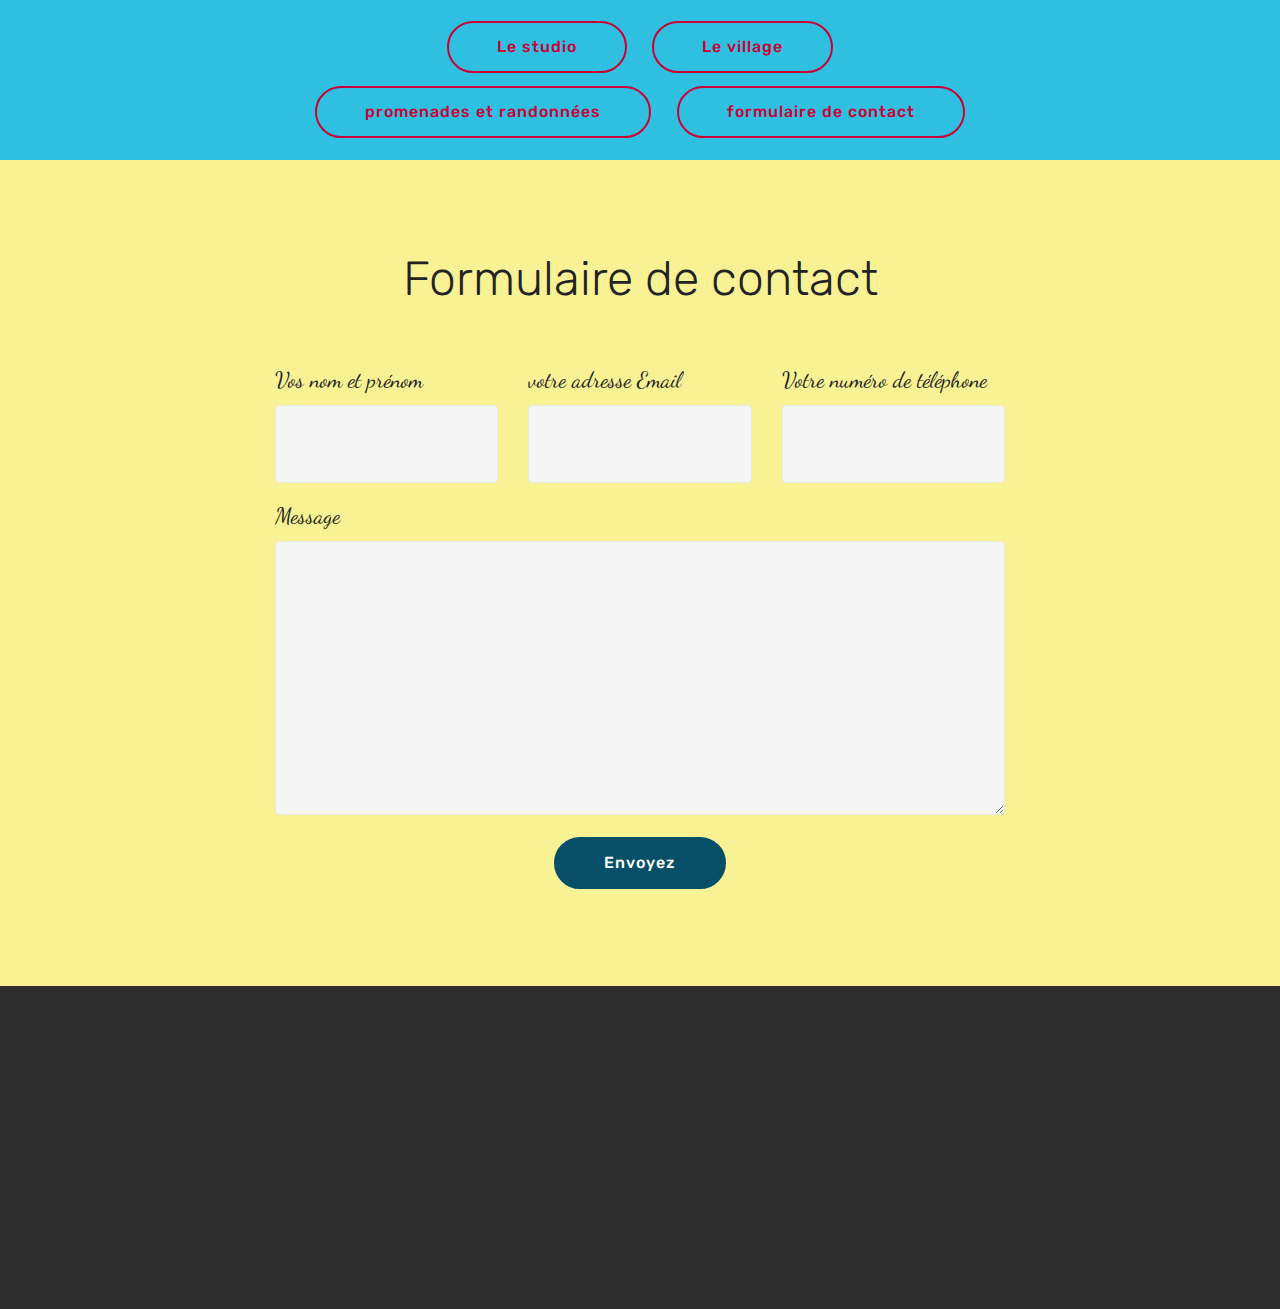
==== commit 4466a349: "create github pages" ====
--- a/formulaire de contact.html
+++ b/formulaire de contact.html
@@ -1,21 +1,22 @@
 <!DOCTYPE html>
-<html >
+<html  >
 <head>
-  <!-- Site made with Mobirise Website Builder v4.7.2, https://mobirise.com -->
+  
   <meta charset="UTF-8">
   <meta http-equiv="X-UA-Compatible" content="IE=edge">
-  <meta name="generator" content="Mobirise v4.7.2, mobirise.com">
+  
   <meta name="viewport" content="width=device-width, initial-scale=1, minimum-scale=1">
   <link rel="shortcut icon" href="assets/images/logo4.png" type="image/x-icon">
   <meta name="description" content="formulaire de contact">
+  
   <title>Formulaire de contact</title>
   <link rel="stylesheet" href="assets/tether/tether.min.css">
-  <link rel="stylesheet" href="assets/soundcloud-plugin/style.css">
   <link rel="stylesheet" href="assets/bootstrap/css/bootstrap.min.css">
   <link rel="stylesheet" href="assets/bootstrap/css/bootstrap-grid.min.css">
   <link rel="stylesheet" href="assets/bootstrap/css/bootstrap-reboot.min.css">
+  <link rel="stylesheet" href="assets/soundcloud-plugin/style.css">
+  <link rel="stylesheet" href="assets/socicon/css/styles.css">
   <link rel="stylesheet" href="assets/animatecss/animate.min.css">
-  <link rel="stylesheet" href="assets/socicon/css/styles.css">
   <link rel="stylesheet" href="assets/theme/css/style.css">
   <link rel="stylesheet" href="assets/mobirise/css/mbr-additional.css" type="text/css">
   
@@ -52,7 +53,7 @@
     </div>
 </section>
 
-<section class="engine"><a href="https://mobirise.me/f">easy website creator</a></section><section class="mbr-section form1 cid-qNvqzRquiF" id="form1-30">
+<section class="mbr-section form1 cid-qNvqzRquiF" id="form1-30">
 
     
 
@@ -71,7 +72,7 @@
             <div class="media-container-column col-lg-8" data-form-type="formoid">
                     <div data-form-alert="" hidden="">votre message est envoyé</div>
             
-                    <form class="mbr-form" action="https://mobirise.com/" method="post" data-form-title="Mobirise Form"><input type="hidden" name="email" data-form-email="true" value="fHrhHbNOTIXCjC94zwhimyqb4hc38KKIVWEuF61vkBFGDhOeCDup/QBwqun3KkVabHshCgGC2IEujzkNnMzbfjsd3WDoU7LWWPaeH7kyY+JTTnY9PksOEHny44Px7Giq" data-form-field="Email">
+                    <form class="mbr-form" action="https://mobirise.com/" method="post" data-form-title="Mobirise Form"><input type="hidden" name="email" data-form-email="true" value="62UwPbyRu+NKWAqMamg/vqbwFRvxPydtruCYRJKf9yt2mo8bxmySdZy8yv25KLdyRJjV4h87tQBc0R6nYWret/8bT7xV0E2tVOC3A7+eKxC0L0vgbC4q2Q9Zy7FIpxrA">
                         <div class="row row-sm-offset">
                             <div class="col-md-4 multi-horizontal" data-for="name">
                                 <div class="form-group">
@@ -114,7 +115,7 @@
         <div class="media-container-row content text-white">
             <div class="col-12 col-md-3">
                 <div class="media-wrap">
-                    <a href="https://mobirise.com/">
+                    <a href="#">
                         <img src="assets/images/logo2.png" alt="Mobirise">
                     </a>
                 </div>
@@ -153,7 +154,7 @@
   <script src="assets/formoid/formoid.min.js"></script>
   
   
- <div id="scrollToTop" class="scrollToTop mbr-arrow-up"><a style="text-align: center;"><i></i></a></div>
+ <div id="scrollToTop" class="scrollToTop mbr-arrow-up"><a style="text-align: center;"><i class="mbr-arrow-up-icon mbr-arrow-up-icon-cm cm-icon cm-icon-smallarrow-up"></i></a></div>
     <input name="animation" type="hidden">
   <input name="cookieData" type="hidden" data-cookie-text="We use cookies to give you the best experience. Read our <a href='privacy.html'>cookie policy</a>.">
   </body>
